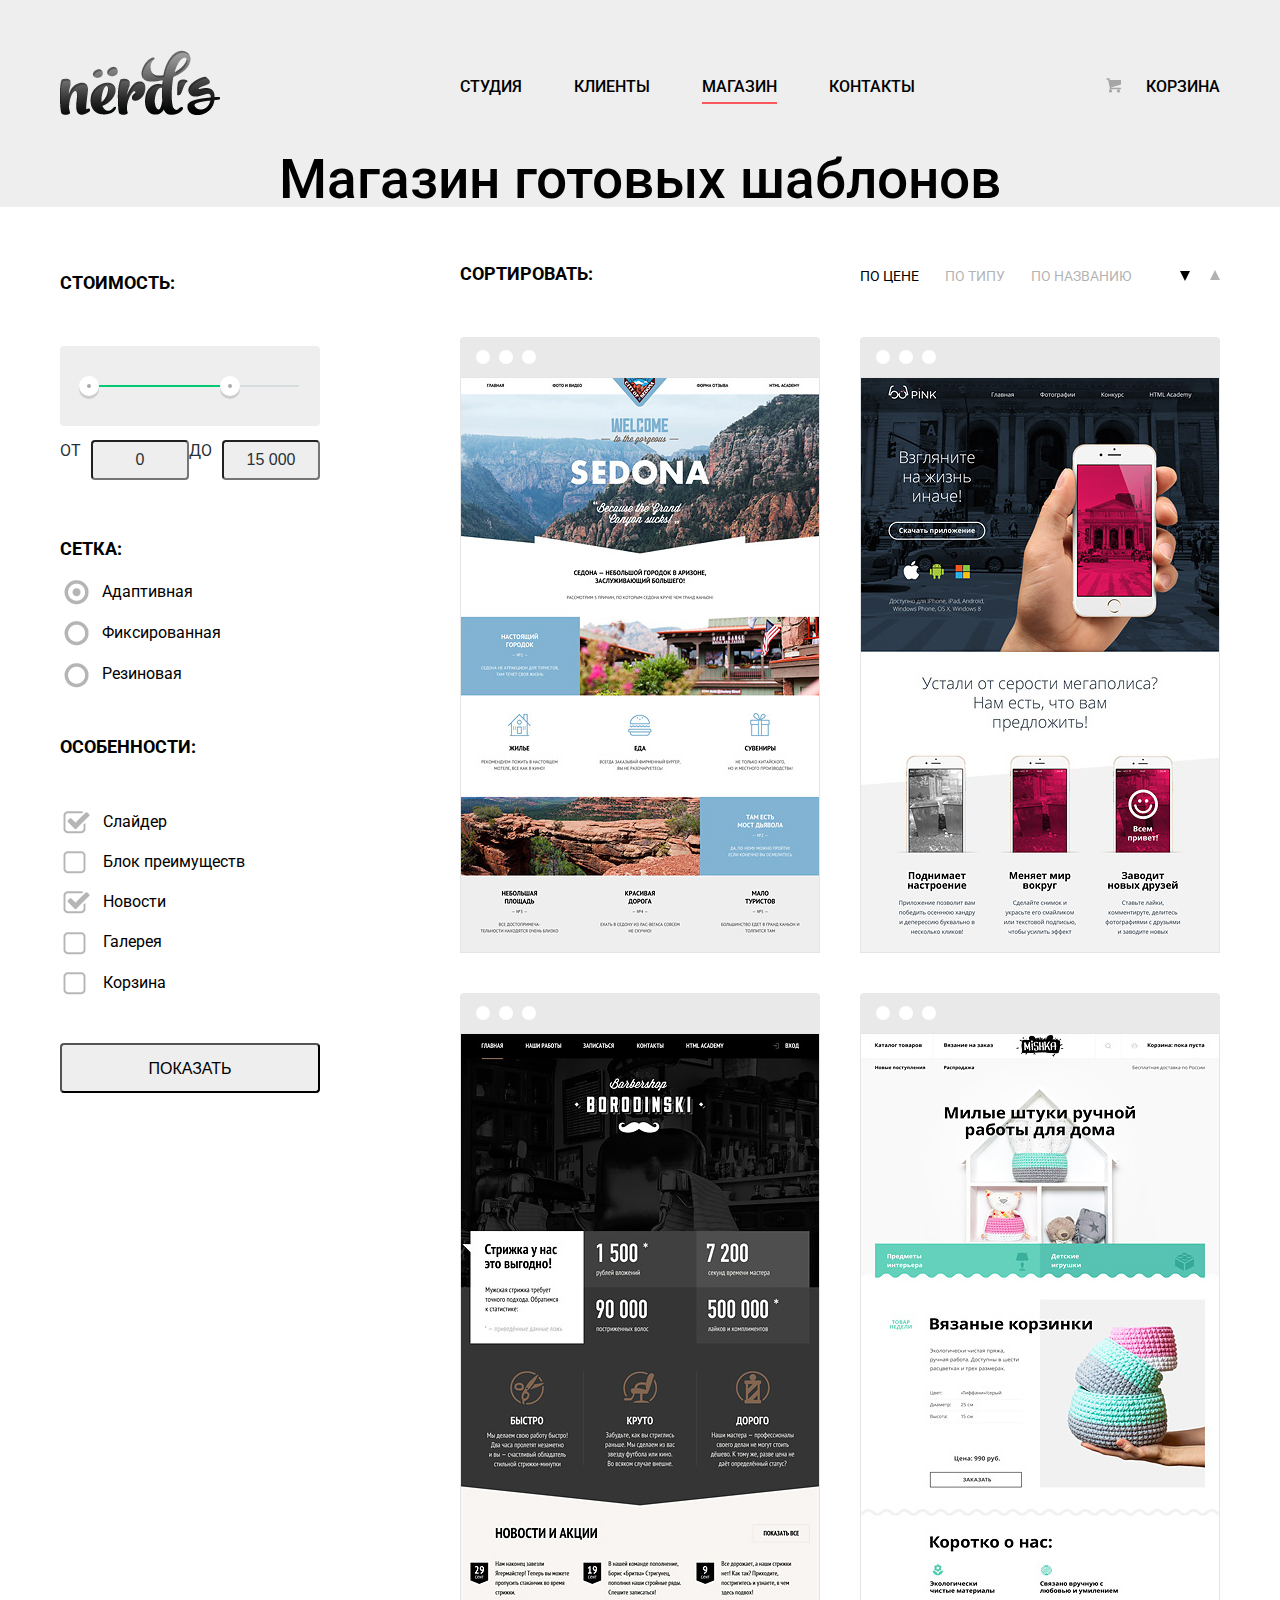
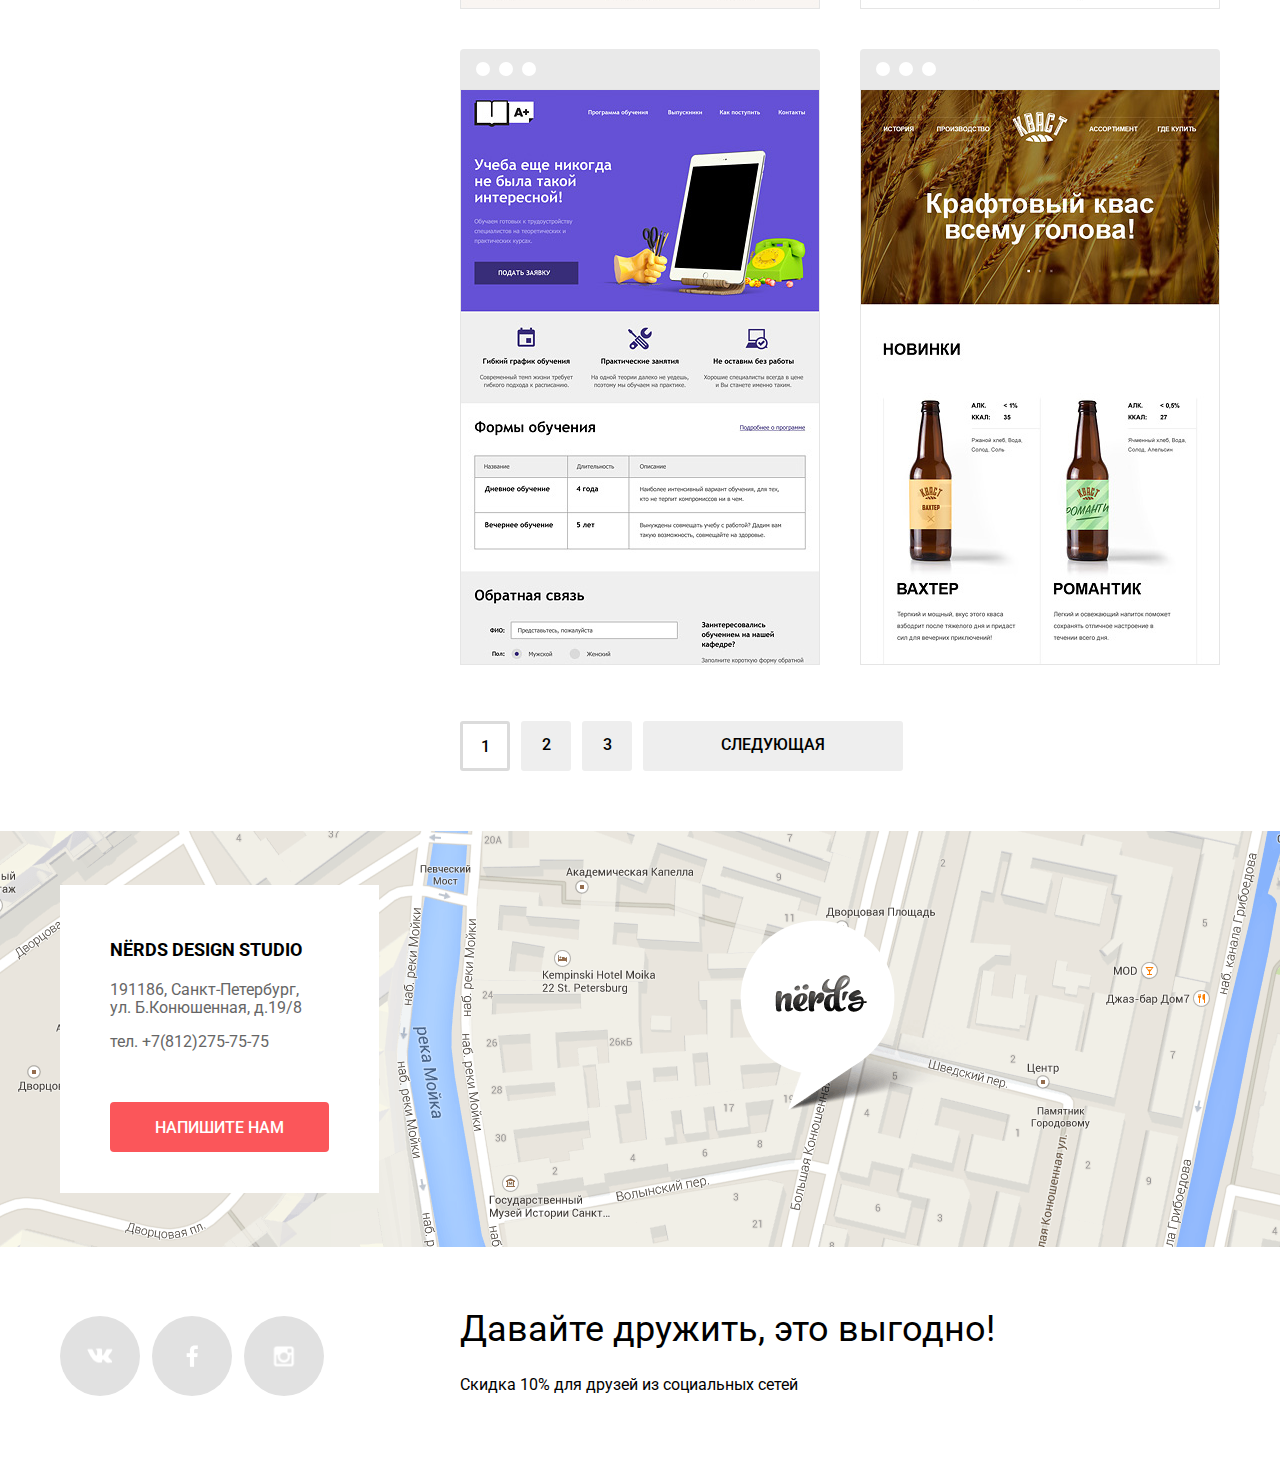
==== catalog.html @ 5e2c3cd8 "Приведение в соответствие п.3.9 спецификации" ====
<!DOCTYPE html>
<html lang="ru">
  <head>
    <meta charset="utf-8">
    <title>Nerds</title>
      <link rel="stylesheet" href="css/normalize.css">
      <link rel="stylesheet" href="css/style.css">
      <link href="https://fonts.googleapis.com/css?family=Roboto:400,500,700&amp;subset=cyrillic" rel="stylesheet">
  </head>
  <body>
      
    <header class="page-header page-header-catalog">
      <div class="container">
        <div class="header-top-layout">
        <a class="header-logo" href="/index.html"><img src="img/nerds-logo.png" width="160" height="65" alt="Nerds"></a>
          <nav class="main-nav">
            <ul>
                <li><a href="#" class="main-nav-page">Студия</a></li>
                <li><a href="#" class="main-nav-page">Клиенты</a></li>
                <li><a href="#" class="main-nav-page active">Магазин</a></li>
                <li><a href="#" class="main-nav-page">Контакты</a></li>
            </ul>
          </nav>
          <div class="user-block">
              <a class="shop" href="#">Корзина</a>
          </div>
          </div>
        <h1>Магазин готовых шаблонов</h1>          
      </div>
    </header>
      
      <main>
        <div class="container main-layout">
        
        <aside class="sidebar">
          <form action="#" method="post">
              <section class="range-filter">
				<h4 class="filter">Стоимость:</h4>
                <div class="range-control">
                    <div class="scale">
                    <div class="bar" style="width:70%"></div>
                    </div>
                    <div class="toggle min-toggle"></div>
                    <div class="toggle max-toggle"></div>
                </div>
                <div class="price-control">
                   <label for="price-min">от</label>
                   <input type="text" value="0" id="price-min">
                   <label for="price-max">до</label>
                   <input type="text" value="15 000" id="price-max">
                </div>
              </section>
              <section class="filter-on-radio-buttons">
                <h4 class="filter">Сетка:</h4>                  
                  <p><input type="radio" name="grid" id="adaptive" checked>
                      <label for="adaptive"><span></span>Адаптивная</label></p>              
                  <p><input type="radio" name="grid" id="fixed">
                      <label for="fixed"><span></span>Фиксированная</label></p>              
                  <p><input type="radio" name="grid" id="width">
                      <label for="width"><span></span>Резиновая</label></p>
              </section>
              <section class="filter-on-checkbox">
                  <h4 class="filter">Особенности:</h4>                  
                  <p><input type="checkbox" name="feature-1" id="slider" checked>
                      <label for="slider"><span></span>Слайдер</label></p>                   
                  <p><input type="checkbox" name="feature-2" id="features-block">
                      <label for="features-block"><span></span>Блок преимуществ</label></p>                        
                  <p><input type="checkbox" name="feature-3" id="news" checked>              
                      <label for="news"><span></span>Новости</label></p>           
                  <p><input type="checkbox" name="feature-4" id="gallery">
                      <label for="gallery"><span></span>Галерея</label></p>                  
                  <p><input type="checkbox" name="feature-5" id="basket">
                      <label for="basket"><span></span>Корзина</label></p>
              </section>   
            <button type="button" class="btn show">Показать</button>
          </form>
        </aside>
            
        <div class="catalog">
            
            <div class="sort-catalog sort-catalog-layout">            
            <h4 class="filter">Сортировать:</h4>
            <div class="sort-catalog-criterions">
                <a href="#" class="criterions-sort active-sort">по цене</a>
                <a href="#" class="criterions-sort">по типу</a>
                <a href="#" class="criterions-sort">по названию</a>
            </div>                
            <div class="sort-catalog-down-up">
                <a href="#" class="sort-down active-sort"></a>
                <a href="#" class="sort-up"></a>
            </div>                
            </div>
                        
            <div class="catalog-items-layout">
                <article class="catalog-item">
                        <div class="browser browser-layout">
							<div class="browser-item"></div>
							<div class="browser-item"></div>
							<div class="browser-item"></div>
						</div>
                    <img src="img/img-sedona.jpg" alt="Sedona" width="360" height="576">
                    <div class="item-info">
                        <h2><a class="open-modal-item" href="#">Sedona</a></h2>
                        <p>Информационный сайт для туристов</p>
                        <a class="btn btn-price" href="#">9 900 руб.</a>
                    </div>
                </article>
                <article class="catalog-item">
                        <div class="browser browser-layout">
							<div class="browser-item"></div>
							<div class="browser-item"></div>
							<div class="browser-item"></div>
						</div>
                    <img src="img/img-pink.jpg" alt="Pink App" width="360" height="576">
                    <div class="item-info">
                        <h2><a class="open-modal-item" href="#">Pink App</a></h2>
                        <p>Продуктовый лендинг приложения для iOS и Android</p>
                        <a class="btn btn-price" href="#">9 900 руб.</a>
                    </div>
                </article>
                <article class="catalog-item">
                        <div class="browser browser-layout">
							<div class="browser-item"></div>
							<div class="browser-item"></div>
							<div class="browser-item"></div>
						</div>
                    <img src="img/img-barbershop.jpg" alt="Barbershop" width="360" height="576">
                    <div class="item-info">
                        <h2><a class="open-modal-item" href="#">Barbershop</a></h2>
                        <p>Сайт салона красоты. Для мужчин, да.</p>
                        <a class="btn btn-price" href="#">9 900 руб.</a>
                    </div>
                </article>
                <article class="catalog-item">
                        <div class="browser browser-layout">
							<div class="browser-item"></div>
							<div class="browser-item"></div>
							<div class="browser-item"></div>
						</div>
                    <img src="img/img-mishka.jpg" alt="Mishka" width="360" height="576">
                    <div class="item-info">
                        <h2><a class="open-modal-item" href="#">Mishka</a></h2>
                        <p>Интернет-магазин вязаных игрушек</p>
                        <a class="btn btn-price" href="#">9 900 руб.</a>
                    </div>
                </article>
                <article class="catalog-item">
                        <div class="browser browser-layout">
							<div class="browser-item"></div>
							<div class="browser-item"></div>
							<div class="browser-item"></div>
						</div>
                    <img src="img/img-aplus.jpg" alt="A Plus" width="360" height="576">
                    <div class="item-info">
                        <h2><a class="open-modal-item" href="#">A Plus</a></h2>
                        <p>Лендинг курсов повышения квалификации</p>
                        <a class="btn btn-price" href="#">9 900 руб.</a>
                    </div>
                </article>
                <article class="catalog-item">
                        <div class="browser browser-layout">
							<div class="browser-item"></div>
							<div class="browser-item"></div>
							<div class="browser-item"></div>
						</div>
                    <img src="img/img-kvast.jpg" alt="Квас" width="360" height="576">
                    <div class="item-info">
                        <h2><a class="open-modal-item" href="#">Квас</a></h2>
                        <p>Промо-сайт производителя крафтового кваса</p>
                        <a class="btn btn-price" href="#">9 900 руб.</a>
                    </div>
                </article>
            </div>
                
            <div class="catalog-page-nav">
              <ul class="catalog-page-layout">
                <li> <a href="page-1.html" class="page page-active">1</a></li>
                <li> <a href="page-2.html" class="page">2</a></li>
                <li> <a href="page-3.html" class="page">3</a></li>
                <li> <a href="page-4.html" class="page next">следующая</a></li>          
              </ul>
            </div>           
        </div>
            
      </div>
      </main>
      
      <footer class="page-footer">
        <section class="map"><h5 class="visually-hidden">Найти нас просто:</h5>
            <div class="container"><div class="map-container">
              <div class="contacts">
                <b>Nёrds Design Studio</b>
                <p>191186, Санкт-Петербург,<br>ул. Б.Конюшенная, д.19/8</p>
                <p>тел. +7(812)275-75-75</p>
                <a class="btn write-us-btn" href="#">Напишите нам</a>
              </div>
            </div></div>
        </section>
        <div class="popup">
                <b>Напишите нам</b>
                <form action="#" method="post" class="popup-form">
                  <div class="your-name">
                    <label for="name-field">Ваше имя:</label><br>
                    <input type="text" name="name" id="name-field" placeholder="Представьтесь, пожалуйста">
                  </div>
                  <div class="your-mail">
                    <label for="mail-field">Ваш e-mail:</label><br>
                    <input type="text" name="mail" id="mail-field" placeholder="Для отправки ответа">
                  </div>
                  <div class="your-text">
                    <label for="inbox-field">Текст письма:</label>
                    <textarea name="inbox" id="inbox-field" rows="4" placeholder="В свободной форме"></textarea>
                  </div>
                <input type="submit" class="btn send-btn" value="Отправить">
                </form>
        </div>
       <div class="container footer-layout">
            <div class="social">
                <ul>
                  <li><a class="social-btn social-vk" href="#" title="Вконтакте"></a></li>
                  <li><a class="social-btn social-fb" href="#" title="Facebook"></a></li>
                  <li><a class="social-btn social-inst" href="#" title="Instagram"></a></li>
                </ul>
            </div>
            <div class="discount">
            <h3>Давайте дружить, это выгодно!</h3>
            <p>Скидка 10% для друзей из социальных сетей</p>
            </div>                 
        </div>      
      </footer>
      <script src="script.js"> </script>
  </body>
</html>
---- css/style.css ----
html, 
body {
    min-width: 1200px;
    margin: 0;
    padding: 0;
}

body {
    font-size: 16px;
    line-height: 24px;
    font-weight: 400;
    font-family: "Roboto", "Arial", sans-serif;
    background-color: #ffffff;
    letter-spacing: normal;
}

.page-header {
    padding-top: 50px;
    background: #eeeeee;
    color: #000000;
    margin-bottom: 80px;  
}

.page-header-catalog {
    margin-bottom: 37px;
}

.container {
    width: 1200px;
    margin: 0 auto;
    padding: 0 20px;
    box-sizing: border-box;
}

.header-top-layout {
    display: flex;
    justify-content: space-between;
}

.header-logo {
    display: block;
    width: 160px;
    height: 65px;
}

.header-logo:hover {
    opacity: 0.8;
}

.header-logo:active {
    opacity: 0.3;
}

.main-nav {
    width: 600px;
    margin-left: 160px;
}

.main-nav ul {
    margin: 0 auto;
}

.main-nav li {
    display: inline-block;
    margin-right: 48px;
}

.main-nav li:last-child {
  margin-right: 0;
}

.main-nav a,
.user-block a {
    display: block;
    font-weight: 500;
    padding-top: 25px;
    padding-bottom: 3px;
    color: #000000;
    position: relative;
    text-transform: uppercase;
    text-decoration: none;
}

.main-nav a:hover,
.user-block a:hover {
	color: #fb565a;
}

.main-nav a:active,
.user-block a:active {
	color: #000000;
	opacity: 0.3;
}

.user-block {
    display: flex;
    justify-content: flex-end;
    width: 160px;
    position: relative;
}

.shop {
    display: block;
    padding-top: 25px;
    padding-bottom: 10px;
  
}

.shop::before {
    content: "";
    position: absolute;
    top: 28px;
    left: -40px;
    width: 15px;
    height: 15px;
    background-image: url("../img/spritesheet.png");
    background-position: -40px -40px;
    opacity: 0.3;
}

.main-nav .active {
    border-bottom: 2px solid #fb565a;

}

/*sprite*/

.sprite {
    background-image: url("../img/spritesheet.png");
    background-repeat: no-repeat;
    display: block;
}

/*slider*/

.slider {
    position: relative;
    width: 100%;
    height: 430px;
    margin: 0;
    padding: 0;    
}

.slider input[type=radio] {
    display: none;
}

.slider-controls {
    margin-bottom: 10px;
    text-align: center;
    position: absolute;
    top: 315px;
    left: 50%;
    z-index: 300;
}

.slider-controls label {
    display: inline-block;
    width: 10px;
    height: 10px;
    border-radius: 50%;
    border: 4px solid white;
    background-color: #cccccc;
    box-shadow: 0px 0px 2px 0px rgba(0, 0, 0, 0.8);
    margin: 0 3px;
    cursor: pointer;
}

#btn-1:checked ~ .slider-controls label[for="btn-1"],
#btn-2:checked ~ .slider-controls label[for="btn-2"],
#btn-3:checked ~ .slider-controls label[for="btn-3"] {
    background-color: #666666;
}

.slide {
    position: absolute;
    top: 0;
    left: 0;
    width: 100%;
    height: 100%;
  
}

.slide-info {
    position: absolute;
    z-index: 200;
    width: 540px; 
}
    
.slide-info p {
    font-size: 16px;
    line-height: 24px;
    font-weight: 400;
}

.slide-info strong {
    display: inline-block;
    font-size: 55px;
    line-height: 55px;
    font-weight: 500;
    margin-top: 60px;
    margin-bottom: 20px;
    vertical-align: top;
}

.more {
    width: 240px;
    margin-top: 38px;
 
    background-color: #fb565a;
}

.more:hover {
    background-color: #e74246;
}

.more:active {
    color: #e48789;
    background-color: #d7373b;
    box-shadow: inset 0 3px 0 0 #c13135;
}


.slide-1-background {
    position: absolute;
    background: url(../img/spritesheet.png) no-repeat;
    width: 698px;
    height: 413px;
    right: 0;
    bottom: 0;
    background-position: -40px -554px;
}

.slide-2-background {
    position: absolute;
    background: url(../img/spritesheet.png) no-repeat;
    width: 663px;
    height: 430px;
    right: 0;
    bottom: 0;
    background-position: -1298px -40px;
}

.slide-3-background {
    position: absolute;
    background: url(../img/spritesheet.png) no-repeat;
    width: 759px;
    height: 411px;
    right: 0;
    bottom: 0;
    background-position: -961px -550px;
}

.slide {
    display: none;
}

#btn-1:checked ~ .slider-slides .slide-1 {
    display: block;
}

#btn-2:checked ~ .slider-slides .slide-2 {
    display: block;
}

#btn-3:checked ~ .slider-slides .slide-3 {
      display: block;
}

/*buttons*/

.btn {
    display: inline-block;
    height: 50px;
    padding-top: 14px;
    box-sizing: border-box;
    border-radius: 4px;
    font-weight: 500;
    color: #ffffff;
    text-transform: uppercase;
    text-align: center;
    text-decoration: none;
}

/*h hidden*/

.visually-hidden {
    position: absolute;
    z-index: 999;
    left: -10000px;
    top: auto;
    width: 1px;
    height: 1px;
    overflow: hidden;
}

.page-header-catalog h1 {
    margin-bottom: 27px;
    font-weight: 500;
    font-size:  55px;
    line-height: 55px;
    text-align: center;
}

/*advantages*/
  
h2.advantages-title {
    font-size: 24px;
    line-height: 30px;
    font-weight: 400;
}
.advantages {
    display: flex;
    justify-content: space-between;
    width: 1100px;
    margin-top: 80px;
    margin-bottom: 82px;
    position: relative;
}

.advantage {
    height: 347px;
    width: 300px;
    padding-top: 162px;
    box-sizing: border-box;
    position: relative;
}

.advantage-1::before {
    position: absolute;
    top: -5px;
    content: ""; 
    background: url("../img/spritesheet.png") no-repeat;
    width: 300px;
    height: 146px;
    background-position: -538px -40px;
}
    
.advantage-2::before {
    position: absolute;
    top: -5px;
    content: "";  
    background: url("../img/spritesheet.png") no-repeat;
    width: 300px;
    height: 146px;
    background-position: -918px -40px;
}

.advantage-3::before {
    position: absolute;
    top: -5px;
    content: ""; 
    background: url("../img/spritesheet.png") no-repeat;
    width: 300px;
    height: 146px;
    background-position: -40px -266px;
}

.advantages-title {
    font-size: 24px;
    text-transform: uppercase;
}

.order {
    width: 160px;
}

.order-red {
    background-color: #fb565a;
}

.order-red:hover {
    background-color: #e74246;
}

.order-red:active {
    color: #e48789;
    background-color: #d7373b;
    box-shadow: inset 0 3px 0 0 #c13135;
}

.order-green {
    background-color: #00ca74;
}

.order-green:hover {
    background-color: #00bc6c;
}

.order-green:active {
    color: #74c69c;
    background-color: #00aa62;
    box-shadow: inset 0 3px 0 0 #009958;
}

.order-yellow {
    background-color: #efc84a;
}

.order-yellow:hover {
    background-color: #eab534;
}

.order-yellow:active {
    color: #edc47f;
    background-color: #e5a722;
    box-shadow: inset 0 3px 0 0 #ce961f;
}

/*about-us*/

.about-us {
    display: flex;
    justify-content: space-between;
    height: 409px;
    margin-top: 80px;
    margin-bottom: 76px;
}

.about-us-left {
    width: 680px;
}

.lead {
    font-size: 45px;
    line-height: 45px;
    font-weight: 500;
    margin-bottom: 36px;
}

.about-us-left p {
    line-height: 24px;
    margin-bottom: 34px;
}

.services {
    display: inline-block;
    font-size: 16px;
    line-height: 24px;
    padding: 0;
    list-style: none;
}

.we-do {
    display: inline-block;
    text-transform: uppercase;
    font-weight: 700;
    margin-bottom: 34px;
}

.services li {
    position: relative;
    margin-left: 35px;
    margin-bottom: 24px;
}

.services li:last-child {
    margin-bottom: 0;
}

.services li::before {
    content: "";
    position: absolute;
    top: 10px;
    left: -35px;
    width: 25px;
    height: 2px;
    background-color: #fb565a;
}

.about-us-right {
    width: 360px;
}

.about-us-illustration {
    background: url("../img/spritesheet.png") no-repeat;
    width: 360px;
    height: 208px;
    background-position: -521px -266px;
    margin-bottom: 35px;
}

.we-love {
    font-size: 16px;
    line-height: 24px;
    text-transform: uppercase;
    font-weight: 700;
    margin-left: 30px;
    margin-bottom: 24px;
}


.about-us-right-wrap {
    display: flex;
    justify-content: space-between;
}

.about-us-plus {
    width: 120px;
}

.about-us-plus b {
    display: block;
    margin-bottom: 17px;
    font-size: 45px;
}

.about-us-plus sup {
  font-size: 27px;
}

/*partners*/

.line {
    width: 100%;
    border: 1px solid #eeeeee;
}

.partners ul {
    display: flex;
    justify-content: space-between;
    align-items: center;
    min-height: 180px;
    margin: 0;
    padding: 0;
    list-style: none;
}

.partner {
    opacity: 0.2;
}

.partner:hover {
    opacity: 1;
}

.partner:active {
    opacity: 0.1;
}

.line-bottom {
    margin-bottom: 80px;
}

/*sidebar*/

.main-layout {
    display: flex;
    justify-content: space-between;
}

.sidebar {
    width: 260px;
}

h4.filter {
    font-size: 18px;
    line-height: 30px;
    text-transform: uppercase;
    margin-bottom: 48px;
}

.range-filter {
  margin-bottom: 54px;
}

.range-control {
    position: relative;
    width: 260px;
    margin-bottom: 14px;
    padding-top: 39px;
    padding-bottom: 39px;
    padding-left: 21px;
    padding-right: 21px;
    box-sizing: border-box;
    background-color: #eeeeee;
    border-radius: 4px;
}

.range-control .scale {
    height: 2px;
    background-color: #d7dcde;
}

.range-control .bar {
    height: 2px;
    width: 70%;
    background-color: #00ca74;
}

.range-control .toggle {
    position: absolute;
    top: 30px;
    box-sizing: content-box;
    width: 4px;
    height: 4px;
    border: 8px solid #ffffff;
    border-radius: 50%;
    background: #ababab;
    box-shadow: 0 3px 0 0 #cccdcd;
    cursor: pointer;
}

.min-toggle {
    position: absolute;
    left: 19px;
}

.max-toggle {
    position: absolute;
    left: 160px;
}

.price-control {
    display: flex;
    justify-content: space-between;
}

.price-control label {
    font-size: 16px;
    line-height: 22px;
    color: #283136;
    text-transform: uppercase;
}

.price-control input {
    display: inline-block;
    margin-left: 10px;
    width: 80px;
    padding: 7px;
    font-size: 16px;
    line-height: 22px;
    color: #283136;
    border-radius: 4px;
    text-transform: uppercase;
    text-align: center;
    background-color: #eeeeee;
}

/*radio-buttons*/

.filter-on-radio-buttons h4{
    margin-bottom: 14px;
}

input[name="grid"] {
    display: none;
}

input[name="grid"] + label span {
    display: inline-block;
    width: 25px;
    height: 25px;    
    vertical-align: middle;
    cursor: pointer;
    background: url("../img/spritesheet.png") no-repeat;
    background-position: -961px -266px;
    margin-right: 13px;
	margin-left: 4px;
    opacity: 0.4;
}

input[name="grid"] + label span:hover {
    opacity: 1;
}

input[name="grid"][disabled] + label span {
    opacity: 0.1;
}

input[name="grid"]:checked + label span {
    background: url("../img/spritesheet.png") no-repeat;
    background-position: -1066px -266px;
}
.filter-on-radio-buttons {
    margin-bottom: 44px;    
}

/*checkbox*/

input[type="checkbox"] {
    display:none;
}
input[type="checkbox"] + label span {
    display: inline-block;
    width: 27px;
    height: 23px;
    vertical-align: middle;
    cursor: pointer;
    background: url("../img/spritesheet.png") no-repeat;
    background-position: -135px -40px;
    margin-right: 13px;	
	margin-left: 3px;
    opacity: 0.4;
}

input[type="checkbox"] + label span:hover {
    opacity: 1;
}

input[type="checkbox"][disabled] + label span {
    opacity: 0.1;
}

input[type="checkbox"]:checked + label span {
    background: url("../img/spritesheet.png") no-repeat;
    background-position: -238px -40px;
}

.filter-on-checkbox {
    margin-bottom: 48px;
}

.show {
    display: inline-block;
    width: 100%;
    color: #000000;
    background-color: #eeeeee;
    font-weight: 500;
    font-size: 16px;
    line-height: 18px;
    padding: 15px;
    text-align: center;
    text-transform: uppercase;
    text-decoration: none;
}

.show:hover {
    background-color: #dfdfdf;
}

.show:active {
    background-color: #d5d5d5;
    color: rgba(0, 0, 0, 0.3);
    box-shadow: inset 0 3px 0 0 rgba(0, 0, 0, 0.1);
}

/*catalog*/

.catalog {
    width: 760px;
}

.sort-catalog-layout {
    display: flex;
    justify-content: space-between;
}

.sort-catalog h4 {
    width: 300px;
    margin-top: 15px;
}

.sort-catalog-criterions {
    width: 300px;
    margin-left: 80px;
    
    padding: 20px 0;
    box-sizing: border-box;
}

.criterions-sort {
    display: inline-block;
    margin-right: 22px;
    font-size: 14px;
    line-height: 18px;
    font-weight: 400;
    text-decoration: none;
    text-transform: uppercase;
    color: #000000;
    opacity: 0.3;
}

.criterions-sort:last-child {
    margin-right: 0;
}

.criterions-sort:hover {
    opacity: 0.6;
}

.criterions-sort:active {
    opacity: 1;
}

.sort-catalog-down-up {
    position: relative;
    width: 40px;
    padding: 27px 0;
}

.sort-down {
    position: absolute;
    display: inline-block;
    top: 27px;
    left: 0;
    border: 5px solid transparent;
    border-top: 10px solid #000000;
    opacity: 0.3;
 } 

.sort-up {
    position: absolute;
    display: inline-block;
    top: 21px;
    right: 0;
    border: 5px solid transparent;
    border-bottom: 10px solid #000000;
    opacity: 0.3;
}

.sort-down:hover,
.sort-up:hover {
    opacity: 0.6;
}

.active-sort {
    opacity: 1;
}

.catalog-items-layout {
    display: flex;
    flex-wrap: wrap;
}

.catalog-item img {
    display: block;
    width: 360px;
    height: 576px;
}

.catalog-item {
    position: relative;
    margin-bottom: 40px;
    margin-right: 40px;
}

.catalog-item:nth-child(2n) {
    margin-right: 0;
}

.catalog-item::after {
    content: "";
    position: absolute;
    width: 360px;
    height: 576px;
    border: 1px solid #e5e5e5;
    box-sizing: border-box;
    top: 40px;
    left: 0;
}

.catalog-item:hover {
    box-shadow: 0 6px 15px rgba(0, 0, 0, 0.25);
}

.catalog-item:hover::after {
    border: none;
}

.catalog-item:hover .browser {
    background-color: #4d4d4d;
}

.catalog-item:hover .item-info {
    display: block;
}

.browser {
    width: 360px;
    height: 40px;
    padding-left: 16px;
    padding-top: 13px;
    padding-bottom: 14px;
    box-sizing: border-box;
    background-color: #e9e9e9;
    border-radius: 4px 4px 0 0;
}

.browser-layout {
    display: flex;
    justify-content: flex-start;
}

.browser-item {
    width: 14px;
    height: 14px;
    margin-right: 9px;
    background-color: #ffffff;
    border-radius: 50%;
}

.item-info {
    position: absolute;
    z-index: 100;
    display: none;
    bottom: 0;
    left: 0;
    width: 360px;
    height: 230px;
    padding-top: 8px;
    padding-bottom: 43px;
    padding-left: 60px;
    padding-right: 60px;
    text-align: center;
    box-sizing: border-box;
    background-color: #eeeeee;
}

.item-info h2 {
    margin-bottom: 16px;
    font-size: 18px;
    line-height: 30px;
    color: #000000;
    background-color: #eeeeee;
    text-transform: uppercase;
    text-align: center;
}

.open-modal-item {
    text-decoration: none;
    color: #000000;
}

.item-info p {
    margin-top: 15px;
    margin-bottom: 29px;
    line-height: 18px;
    color: #666666;
    text-align: center;
}

.btn-price {
    width: 200px;
    background-color: #fb565a;
}

.btn-price:hover {
    background-color: #e74246;
}

.btn-price:active {
    background-color: #d7373b;
}

/*paginator*/

.catalog-page-layout {
    display: flex;
    justify-content: flex-start;
    margin-bottom: 60px;
    padding: 0;
    list-style: none;
}

.catalog-page-layout li {
    display: inline-block;
    margin-right: 11px;
}

.page {
    display: block;
    width: 50px;
    height: 50px;
    padding: 15px;
    font-size: 16px;
    line-height: 18px;
    font-weight: 500;
    border-radius: 3px;
    box-sizing: border-box;
    color: #000000;
    background-color: #eeeeee;
    text-align: center;
    text-transform: uppercase;
    text-decoration: none;
}

.next {
    width: 260px;
}

.page:hover {
    background-color: #dfdfdf;
}

.page:active {
    background-color: #d5d5d5;
    color: rgba(0, 0, 0, 0.3);
    box-shadow: inset 0 3px 0 0 rgba(0, 0, 0, 0.1);
}

.page-active {
    padding-top: 14px;
    border: 3px solid #dbdbdb;
    background-color: #ffffff;
}

.page-active:active {
    padding-top: 16px;
    border: none;
    background-color: #d5d5d5;
    color: rgba(0, 0, 0, 0.3);
    box-shadow: inset 0 3px 0 0 rgba(0, 0, 0, 0.1)
}

/*footer*/

.map {
    height: 416px;
    margin-bottom: 69px;
    background: url("../img/map.png") no-repeat center center;
}

.map-container {
    height: 100%;
    position: relative;
}

.contacts {
    position: absolute;
    width: 319px;
	height: 308px;
	top: 54px;
    left: 0px;
	padding: 50px;
	box-sizing: border-box;
    background-color: #ffffff;
}

.contacts b {
    font-size: 18px;
    line-height: 30px;
    text-transform: uppercase;
}

.contacts p {
    font-size: 16px;
    line-height: 18px;
    color: #666666;
}

.write-us-btn {
    width: 219px;
    margin-top: 35px;
    background-color: #fb565a;
}

.write-us-btn:hover {
    background-color: #e74246;
}

.write-us-btn:active {
    background-color: #d7373b;
}

.page-footer {
    min-height: 633px;
}

.footer-layout {
    display: flex;
    justify-content: flex-start;
}

.social {
    width: 360px;
    margin-right: 40px;
}

.social ul {
    display: flex;
    margin: 0;
    padding: 0;
    list-style: none;
}

a.social-btn {
    position: relative;
    display: block;
    width: 80px;
    height: 80px;
    border-radius: 50%;
    margin-right: 12px;
    background: #e1e1e1;
    
}

.a.social-btn:last-child {
    margin-right: 0;
}

a.social-btn:hover {
    background-color: #e74246;
}

a.social-btn:active {
    color: #e37376;
    background-color: #d7373b;
    box-shadow: inset 0 3px 0 0 rgba(0, 1, 1, 0.1);
}


.social-vk::before {
    content: "";
    position: absolute;
    top: 50%;
    left: 50%;
    transform: translate(-50%, -50%);
    width: 26px;
    height: 15px;
    background-image: url("../img/spritesheet.png");
    background-repeat: no-repeat;
    background-position: -1800px -550px;
}

.social-fb::before {
    content: "";
    position: absolute;
    top: 50%;
    left: 50%;
    transform: translate(-50%, -50%);
    width: 12px;
    height: 22px;
    background-image: url("../img/spritesheet.png");
    background-repeat: no-repeat;
    background-position: -446px -40px;
}

.social-inst::before {
    content: "";
    position: absolute;
    top: 50%;
    left: 50%;
    transform: translate(-50%, -50%);
    width: 21px;
    height: 21px;
    background-image: url("../img/spritesheet.png");
    background-repeat: no-repeat;
    background-position: -420px -266px;
}

.social-vk:active::before,
.social-fb:active::before,
.social-inst:active::before {
    opacity: 0.3;
}

/*discount*/

.discount {
    width: 560px;
}

.discount h3 {
    font-size: 36px;
    line-height: 36px;
    font-weight: 400;
    margin-top: -5px;
}

.discount p {
    display: block;
    margin-top: -10px;
}


/*popup*/

.popup {
    position: fixed;
    z-index: 500;
    width: 960px;
    height: 590px;
    background-color: #ffffff;
    top: 50%;
    left: 50%;
	margin-left: -480px;
	margin-top: -295px;
    z-index: 300;
    box-shadow: 0 20px 40px rgba(0,0,0, 0.75);
    padding-top: 64px;
    padding-left: 100px;
    box-sizing: border-box;
	visibility: hidden;
}

.popup b {
    font-size: 45px;
    line-height: 45px;
    font-weight: 500;
    margin-bottom: 35px;
    display: inline-block;
    position: relative;
}

.popup b::after {
    display: inline-block;
    position: absolute;
    top: 10px;
    left: 750px;
    content: "";
    width: 21px;
    height: 21px;
    background: url("../img/spritesheet.png") no-repeat;
    width: 21px;
    height: 21px;
    background-position: -345px -40px;
	opacity: 0.3;
}

.popup b:hover::after {
	opacity: 1;
}

.popup b:active::after {
	opacity: 0.1;
}

.popup-form label{
	display: block;
	font-size: 16px;
	font-weight: 400;
	line-height: 18px;
}

.your-name,
.your-mail,
.your-text {
	display: inline-block;
}

.your-name {
	margin-right: 40px;
}

input[name="mail"],
input[name="name"],
textarea[name="inbox"] {
    border: 2px solid #d7dcde;
	border-radius: 3px;
    background: #ffffff;
	font-size: 16px;
	line-height: 18px;
	font-weight: 400;
    margin-top: 10px;
    box-sizing: border-box;
}


input[name="mail"],
input[name="name"] {
    width: 360px;
	height: 50px;
    padding: 14px;
    margin-bottom: 34px;
}

textarea[name="inbox"] {
	width: 760px;
	height: 118px;
	padding: 12px;
    resize: none;
}

input[name="mail"]:hover,
input[name="name"]:hover,
textarea[name="inbox"]:hover {
    border: 2px solid #b4b9bb;
}

input[name="mail"]:focus,
input[name="name"]:focus,
textarea[name="inbox"]:focus {
    border: 2px solid #000000;
    border-radius: 4px;
    outline: none;
}

.invalid input[name="mail"],
.invalid input[name="name"],
.invalid textarea[name="inbox"] {
    font-size: 16px;
    line-height: 18px;
    color: #e74246;
}

.invalid input,
.invalid textarea {
  border: 2px solid #e74246;
  border-radius: 4px;
  outline: none;
}

.send-btn {   
    width: 260px;
    margin-top: 46px;
    background-color: #fb565a;
    font-size: 16px;
    line-height: 18px;
    padding: 15px;   
}

.send-btn:hover {
    background-color: #e74246;
}

.send-btn:active {
    color: #e38384;
    background-color: #d7373b;
    box-shadow: inset 0 3px 0 0 #c13135;
}

::placeholder {
    font-size: 16px;
    line-height: 18px;
    font-family: "Roboto", "Arial", sans-serif;
}
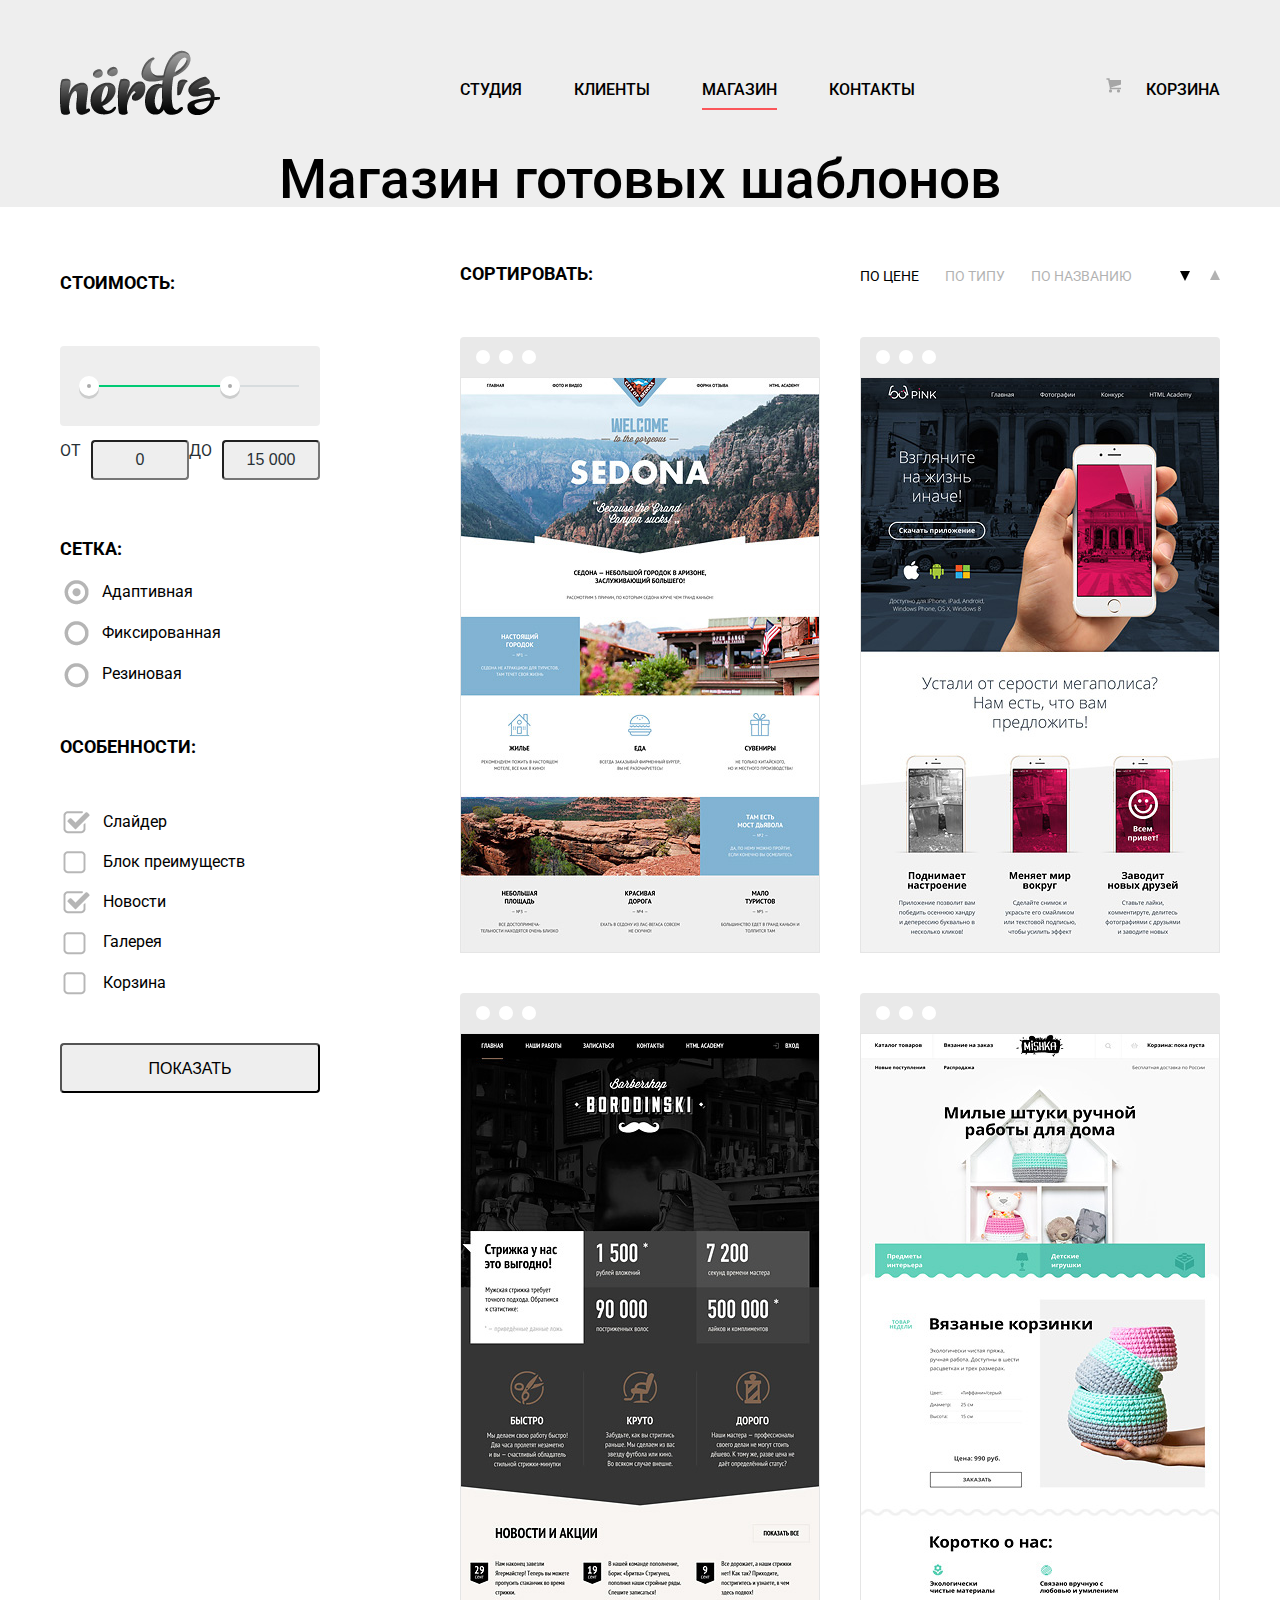
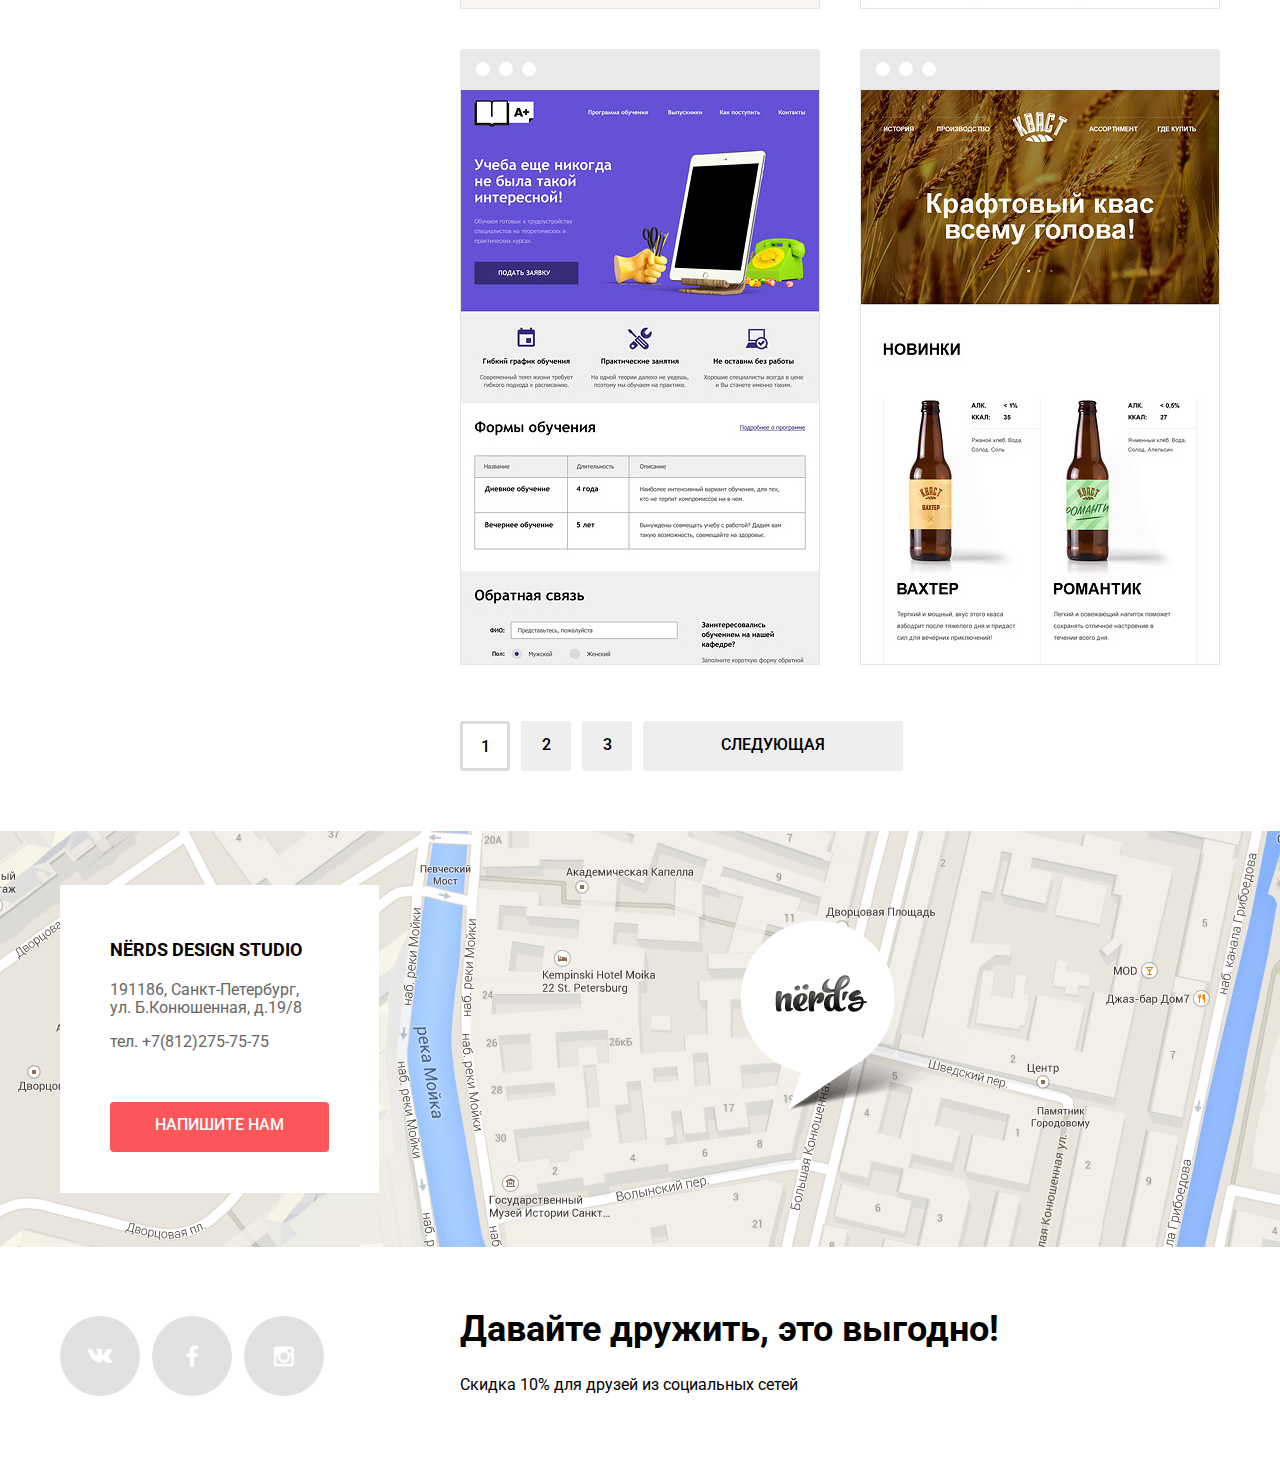
==== commit 23857a46: "Оформление контента 1.0" ====
--- a/catalog.html
+++ b/catalog.html
@@ -15,9 +15,9 @@
         <a class="header-logo" href="/index.html"><img src="img/nerds-logo.png" width="160" height="65" alt="Nerds"></a>
           <nav class="main-nav">
             <ul>
-                <li><a href="#" class="main-nav-page">Студия</a></li>
+                <li><a href="/index.html" class="main-nav-page">Студия</a></li>
                 <li><a href="#" class="main-nav-page">Клиенты</a></li>
-                <li><a href="#" class="main-nav-page active">Магазин</a></li>
+                <li><a class="main-nav-page active">Магазин</a></li>
                 <li><a href="#" class="main-nav-page">Контакты</a></li>
             </ul>
           </nav>
@@ -86,8 +86,8 @@
                 <a href="#" class="criterions-sort">по названию</a>
             </div>                
             <div class="sort-catalog-down-up">
-                <a href="#" class="sort-down active-sort"></a>
-                <a href="#" class="sort-up"></a>
+                <a href="#" class="sort-down active-sort" title="По убыванию"></a>
+                <a href="#" class="sort-up" title="По возрастанию"></a>
             </div>                
             </div>
                         
--- a/css/style.css
+++ b/css/style.css
@@ -72,6 +72,8 @@
 .main-nav a,
 .user-block a {
     display: block;
+    font-size: 16px;
+    line-height: 30px;
     font-weight: 500;
     padding-top: 25px;
     padding-bottom: 3px;
@@ -275,6 +277,8 @@
     padding-top: 14px;
     box-sizing: border-box;
     border-radius: 4px;
+    font-size: 16px;
+    line-height: 18px;
     font-weight: 500;
     color: #ffffff;
     text-transform: uppercase;
@@ -307,8 +311,12 @@
 h2.advantages-title {
     font-size: 24px;
     line-height: 30px;
-    font-weight: 400;
-}
+    font-weight: 700;
+    text-transform: uppercase;
+    margin-top: 25px;
+    margin-bottom: 17px;
+}
+
 .advantages {
     display: flex;
     justify-content: space-between;
@@ -356,13 +364,9 @@
     background-position: -40px -266px;
 }
 
-.advantages-title {
-    font-size: 24px;
-    text-transform: uppercase;
-}
-
 .order {
     width: 160px;
+    margin-top: 31px;
 }
 
 .order-red {
@@ -434,9 +438,7 @@
 }
 
 .services {
-    display: inline-block;
-    font-size: 16px;
-    line-height: 24px;
+    margin: 0;
     padding: 0;
     list-style: none;
 }
@@ -444,8 +446,13 @@
 .we-do {
     display: inline-block;
     text-transform: uppercase;
-    font-weight: 700;
+    font-weight: 700;    
+    margin-top: 34px;
     margin-bottom: 34px;
+    font-size: 16px;
+    line-height: 24px;
+    margin-bottom: 34px;
+    box-sizing: border-box;
 }
 
 .services li {
@@ -485,8 +492,9 @@
     line-height: 24px;
     text-transform: uppercase;
     font-weight: 700;
-    margin-left: 30px;
     margin-bottom: 24px;
+    margin-top: 29px;
+    margin-left: 18px;
 }
 
 
@@ -497,16 +505,23 @@
 
 .about-us-plus {
     width: 120px;
+    margin-top: 25px;
+    font-size: 16px;
+    line-height: 18px;    
 }
 
 .about-us-plus b {
     display: block;
     margin-bottom: 17px;
     font-size: 45px;
+    line-height: 45px;
+    font-weight: 500px;
 }
 
 .about-us-plus sup {
-  font-size: 27px;
+    font-size: 27px;
+    line-height: 27px;
+    font-weight: 500;
 }
 
 /*partners*/
@@ -556,6 +571,7 @@
 h4.filter {
     font-size: 18px;
     line-height: 30px;
+    font-weight: 700;
     text-transform: uppercase;
     margin-bottom: 48px;
 }
@@ -1008,7 +1024,7 @@
 .map {
     height: 416px;
     margin-bottom: 69px;
-    background: url("../img/map.png") no-repeat center center;
+    background: #eeeeee url("../img/map.png") no-repeat center center;
 }
 
 .map-container {
@@ -1154,12 +1170,11 @@
 .discount h3 {
     font-size: 36px;
     line-height: 36px;
-    font-weight: 400;
+    font-weight: 700;
     margin-top: -5px;
 }
 
 .discount p {
-    display: block;
     margin-top: -10px;
 }
 
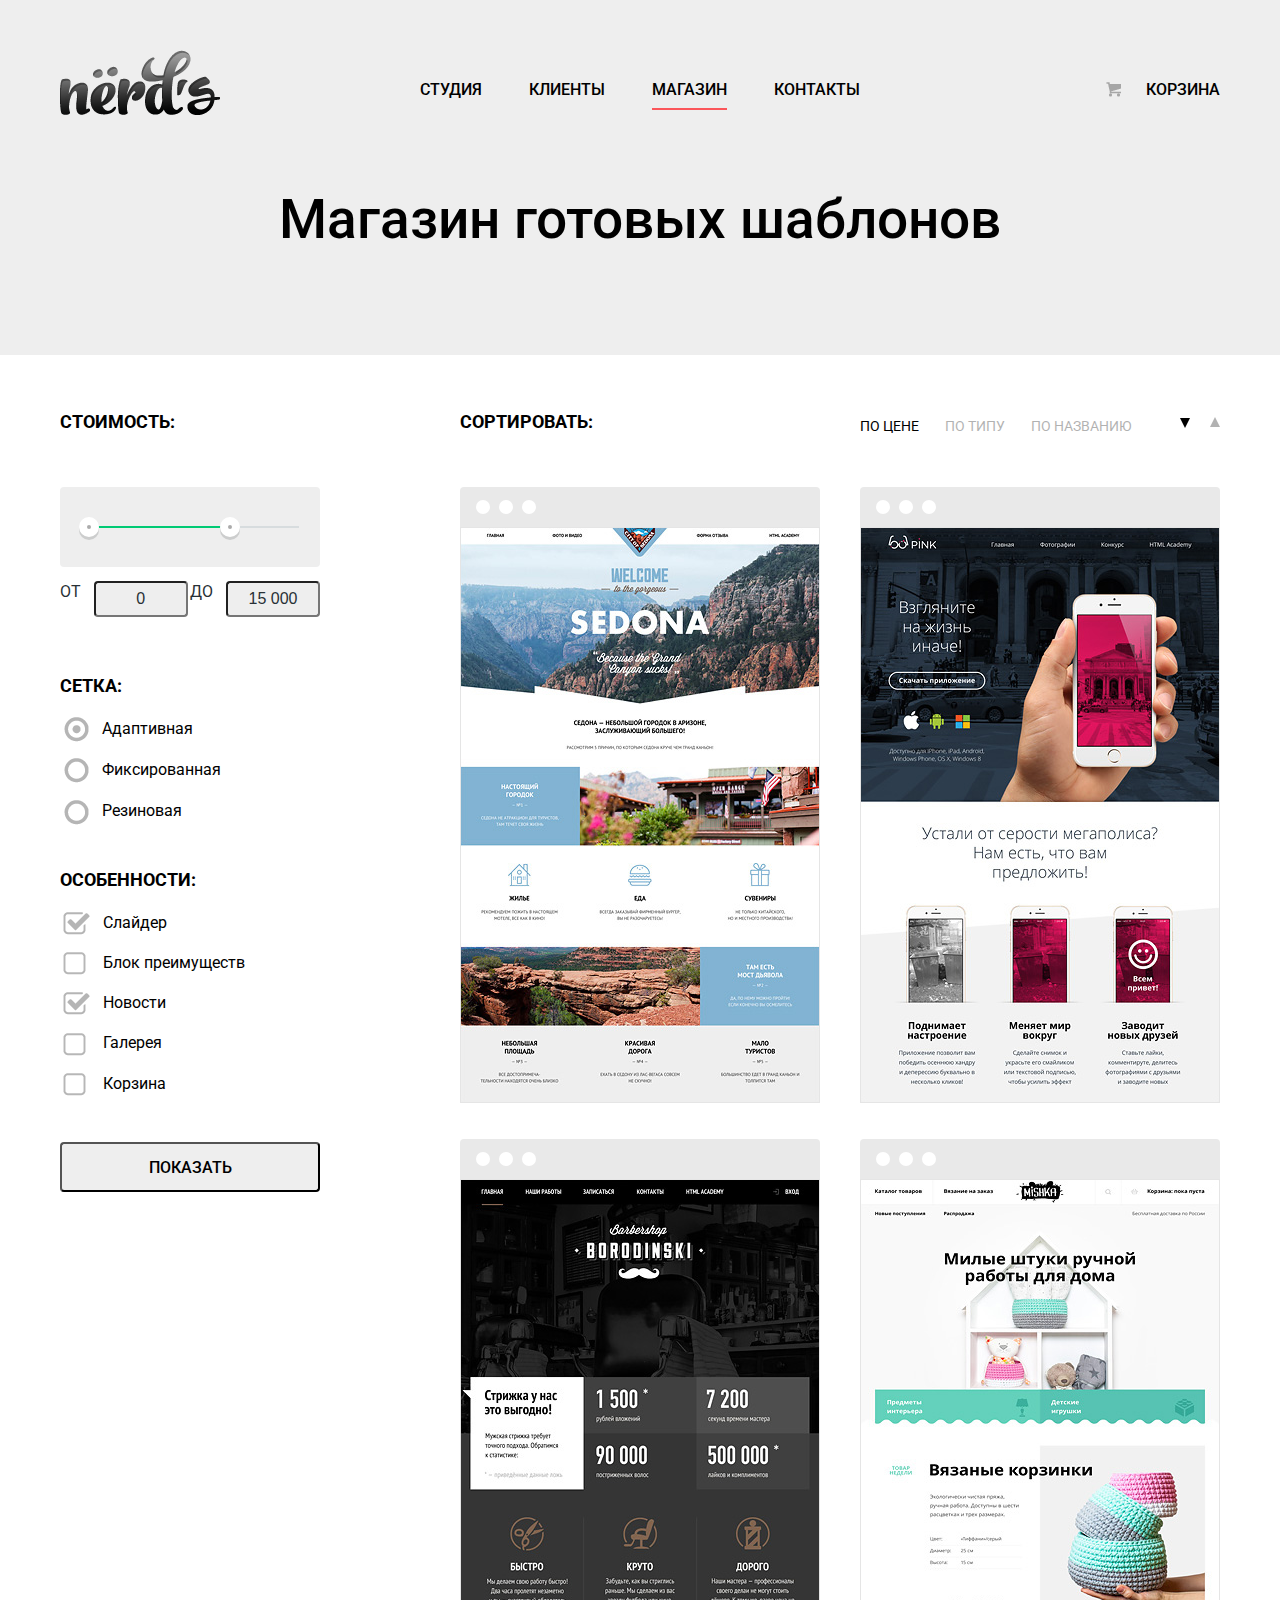
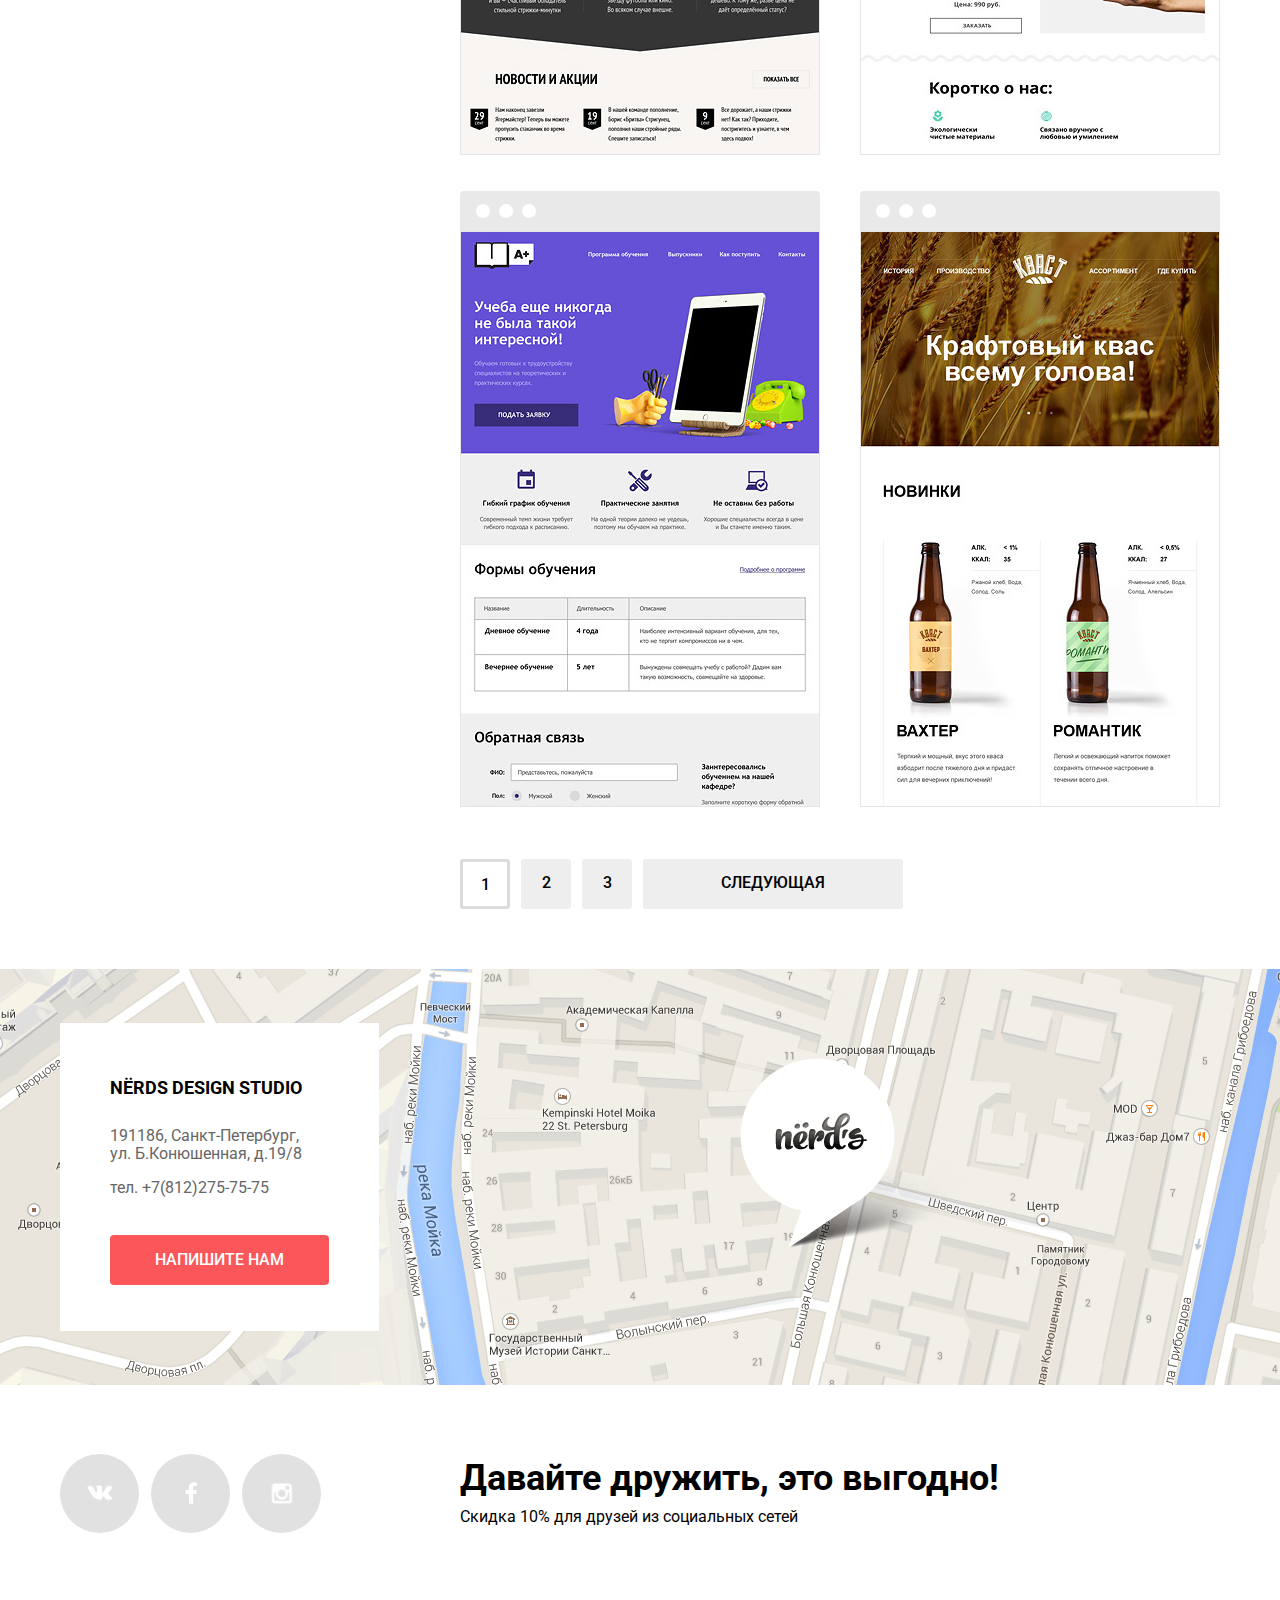
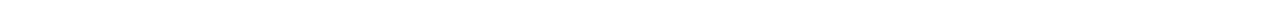
==== commit 4da84a29: "Оформление контента 1.1" ====
--- a/catalog.html
+++ b/catalog.html
@@ -35,7 +35,7 @@
         <aside class="sidebar">
           <form action="#" method="post">
               <section class="range-filter">
-				<h4 class="filter">Стоимость:</h4>
+				<h4>Стоимость:</h4>
                 <div class="range-control">
                     <div class="scale">
                     <div class="bar" style="width:70%"></div>
@@ -51,7 +51,7 @@
                 </div>
               </section>
               <section class="filter-on-radio-buttons">
-                <h4 class="filter">Сетка:</h4>                  
+                <h4>Сетка:</h4>                  
                   <p><input type="radio" name="grid" id="adaptive" checked>
                       <label for="adaptive"><span></span>Адаптивная</label></p>              
                   <p><input type="radio" name="grid" id="fixed">
@@ -60,7 +60,7 @@
                       <label for="width"><span></span>Резиновая</label></p>
               </section>
               <section class="filter-on-checkbox">
-                  <h4 class="filter">Особенности:</h4>                  
+                  <h4>Особенности:</h4>                  
                   <p><input type="checkbox" name="feature-1" id="slider" checked>
                       <label for="slider"><span></span>Слайдер</label></p>                   
                   <p><input type="checkbox" name="feature-2" id="features-block">
@@ -79,7 +79,7 @@
         <div class="catalog">
             
             <div class="sort-catalog sort-catalog-layout">            
-            <h4 class="filter">Сортировать:</h4>
+            <h4>Сортировать:</h4>
             <div class="sort-catalog-criterions">
                 <a href="#" class="criterions-sort active-sort">по цене</a>
                 <a href="#" class="criterions-sort">по типу</a>
--- a/css/style.css
+++ b/css/style.css
@@ -18,11 +18,21 @@
     padding-top: 50px;
     background: #eeeeee;
     color: #000000;
-    margin-bottom: 80px;  
+    margin-bottom: 85px;  
 }
 
 .page-header-catalog {
-    margin-bottom: 37px;
+    margin-bottom: 28px;
+}
+
+ .page-header-catalog h1 {
+     padding-top: 40px;
+     padding-bottom: 108px;
+     font-weight: 500;
+     font-size: 55px;
+     line-height: 55px;
+    text-align: center;
+    color: #000000;
 }
 
 .container {
@@ -57,12 +67,15 @@
 }
 
 .main-nav ul {
+    padding: 0;
+    font-size: 0;
+    list-style: none;
     margin: 0 auto;
 }
 
 .main-nav li {
     display: inline-block;
-    margin-right: 48px;
+    margin-right: 47px;
 }
 
 .main-nav li:last-child {
@@ -111,7 +124,7 @@
 .shop::before {
     content: "";
     position: absolute;
-    top: 28px;
+    top: 32px;
     left: -40px;
     width: 15px;
     height: 15px;
@@ -151,8 +164,8 @@
     margin-bottom: 10px;
     text-align: center;
     position: absolute;
-    top: 315px;
-    left: 50%;
+    top: 317px;
+    left: 533px;
     z-index: 300;
 }
 
@@ -164,7 +177,7 @@
     border: 4px solid white;
     background-color: #cccccc;
     box-shadow: 0px 0px 2px 0px rgba(0, 0, 0, 0.8);
-    margin: 0 3px;
+    margin: 0 6px;
     cursor: pointer;
 }
 
@@ -200,15 +213,14 @@
     font-size: 55px;
     line-height: 55px;
     font-weight: 500;
-    margin-top: 60px;
-    margin-bottom: 20px;
+    margin-top: 77px;
+    margin-bottom: 13px;
     vertical-align: top;
 }
 
 .more {
     width: 240px;
-    margin-top: 38px;
- 
+    margin-top: 21px; 
     background-color: #fb565a;
 }
 
@@ -274,7 +286,7 @@
 .btn {
     display: inline-block;
     height: 50px;
-    padding-top: 14px;
+    padding-top: 16px;
     box-sizing: border-box;
     border-radius: 4px;
     font-size: 16px;
@@ -314,7 +326,7 @@
     font-weight: 700;
     text-transform: uppercase;
     margin-top: 25px;
-    margin-bottom: 17px;
+    margin-bottom: 15px;
 }
 
 .advantages {
@@ -322,14 +334,14 @@
     justify-content: space-between;
     width: 1100px;
     margin-top: 80px;
-    margin-bottom: 82px;
+    margin-bottom: 75px;
     position: relative;
 }
 
 .advantage {
     height: 347px;
     width: 300px;
-    padding-top: 162px;
+    padding-top: 142px;
     box-sizing: border-box;
     position: relative;
 }
@@ -366,7 +378,7 @@
 
 .order {
     width: 160px;
-    margin-top: 31px;
+    margin-top: 15px;
 }
 
 .order-red {
@@ -417,24 +429,24 @@
     display: flex;
     justify-content: space-between;
     height: 409px;
-    margin-top: 80px;
+    margin-top: 40px;
     margin-bottom: 76px;
 }
 
 .about-us-left {
     width: 680px;
+    padding-top: 34px;
 }
 
 .lead {
     font-size: 45px;
     line-height: 45px;
-    font-weight: 500;
-    margin-bottom: 36px;
+    font-weight: 500;   
 }
 
 .about-us-left p {
     line-height: 24px;
-    margin-bottom: 34px;
+    margin-top: 33px;
 }
 
 .services {
@@ -447,11 +459,10 @@
     display: inline-block;
     text-transform: uppercase;
     font-weight: 700;    
-    margin-top: 34px;
-    margin-bottom: 34px;
+    margin-top: 24px;
+    margin-bottom: 24px;
     font-size: 16px;
     line-height: 24px;
-    margin-bottom: 34px;
     box-sizing: border-box;
 }
 
@@ -484,16 +495,18 @@
     width: 360px;
     height: 208px;
     background-position: -521px -266px;
-    margin-bottom: 35px;
+    margin-bottom: 20px;
 }
 
 .we-love {
+    display: inline-block;
+    vertical-align: top;
     font-size: 16px;
     line-height: 24px;
     text-transform: uppercase;
     font-weight: 700;
+    margin-top: 16px;
     margin-bottom: 24px;
-    margin-top: 29px;
     margin-left: 18px;
 }
 
@@ -505,14 +518,13 @@
 
 .about-us-plus {
     width: 120px;
-    margin-top: 25px;
     font-size: 16px;
     line-height: 18px;    
 }
 
 .about-us-plus b {
     display: block;
-    margin-bottom: 17px;
+    margin-bottom: 20px;
     font-size: 45px;
     line-height: 45px;
     font-weight: 500px;
@@ -531,9 +543,9 @@
     border: 1px solid #eeeeee;
 }
 
-.partners ul {
+.partners-list {
     display: flex;
-    justify-content: space-between;
+    justify-content: center;
     align-items: center;
     min-height: 180px;
     margin: 0;
@@ -541,6 +553,29 @@
     list-style: none;
 }
 
+.partners li {
+    position: relative;    
+    width: 300px;
+    text-align: center; 
+}
+
+
+.partners li::after { 
+    position: absolute;
+    content: "";
+    top: 50%; 
+    left: 0px; 
+    display: block; 
+    margin-top: -26px; 
+    width: 2px; 
+    height: 52px; 
+    background-color: #eeeeee;
+}
+
+.partners li:first-child::after {
+    content: none; 
+}
+
 .partner {
     opacity: 0.2;
 }
@@ -568,12 +603,22 @@
     width: 260px;
 }
 
-h4.filter {
+.range-filter h4,
+.sort-catalog h4 {
+    margin-bottom: 50px;
     font-size: 18px;
     line-height: 30px;
     font-weight: 700;
     text-transform: uppercase;
-    margin-bottom: 48px;
+}
+
+.filter-on-radio-buttons h4,
+.filter-on-checkbox h4 {
+    margin-bottom: 12px;
+    font-size: 18px;
+    line-height: 30px;
+    font-weight: 700;
+    text-transform: uppercase;
 }
 
 .range-filter {
@@ -641,9 +686,10 @@
 
 .price-control input {
     display: inline-block;
+    vertical-align: middle;
     margin-left: 10px;
     width: 80px;
-    padding: 7px;
+    padding: 5px;
     font-size: 16px;
     line-height: 22px;
     color: #283136;
@@ -654,10 +700,6 @@
 }
 
 /*radio-buttons*/
-
-.filter-on-radio-buttons h4{
-    margin-bottom: 14px;
-}
 
 input[name="grid"] {
     display: none;
@@ -688,8 +730,9 @@
     background: url("../img/spritesheet.png") no-repeat;
     background-position: -1066px -266px;
 }
+
 .filter-on-radio-buttons {
-    margin-bottom: 44px;    
+    margin-bottom: 40px;    
 }
 
 /*checkbox*/
@@ -724,17 +767,19 @@
 }
 
 .filter-on-checkbox {
-    margin-bottom: 48px;
+    margin-bottom: 46px;
 }
 
 .show {
     display: inline-block;
+    vertical-align: middle;
     width: 100%;
     color: #000000;
     background-color: #eeeeee;
     font-weight: 500;
     font-size: 16px;
     line-height: 18px;
+    font-family: "Roboto", "Arial", sans-serif;
     padding: 15px;
     text-align: center;
     text-transform: uppercase;
@@ -764,19 +809,18 @@
 
 .sort-catalog h4 {
     width: 300px;
-    margin-top: 15px;
 }
 
 .sort-catalog-criterions {
     width: 300px;
-    margin-left: 80px;
-    
-    padding: 20px 0;
+    margin-left: 80px;    
+    padding: 30px 0;
     box-sizing: border-box;
 }
 
 .criterions-sort {
     display: inline-block;
+    vertical-align: middle;
     margin-right: 22px;
     font-size: 14px;
     line-height: 18px;
@@ -808,7 +852,7 @@
 .sort-down {
     position: absolute;
     display: inline-block;
-    top: 27px;
+    top: 35px;
     left: 0;
     border: 5px solid transparent;
     border-top: 10px solid #000000;
@@ -818,7 +862,7 @@
 .sort-up {
     position: absolute;
     display: inline-block;
-    top: 21px;
+    top: 29px;
     right: 0;
     border: 5px solid transparent;
     border-bottom: 10px solid #000000;
@@ -847,7 +891,7 @@
 
 .catalog-item {
     position: relative;
-    margin-bottom: 40px;
+    margin-bottom: 36px;
     margin-right: 40px;
 }
 
@@ -971,6 +1015,7 @@
 
 .catalog-page-layout li {
     display: inline-block;
+    vertical-align: baseline;
     margin-right: 11px;
 }
 
@@ -1024,7 +1069,7 @@
 .map {
     height: 416px;
     margin-bottom: 69px;
-    background: #eeeeee url("../img/map.png") no-repeat center center;
+    background: url("../img/map.png") no-repeat center center;
 }
 
 .map-container {
@@ -1044,9 +1089,12 @@
 }
 
 .contacts b {
+    display: inline-block;
+    vertical-align: top;
     font-size: 18px;
     line-height: 30px;
     text-transform: uppercase;
+    margin-bottom: 8px;
 }
 
 .contacts p {
@@ -1057,7 +1105,7 @@
 
 .write-us-btn {
     width: 219px;
-    margin-top: 35px;
+    margin-top: 22px;
     background-color: #fb565a;
 }
 
@@ -1093,8 +1141,8 @@
 a.social-btn {
     position: relative;
     display: block;
-    width: 80px;
-    height: 80px;
+    width: 79px;
+    height: 79px;
     border-radius: 50%;
     margin-right: 12px;
     background: #e1e1e1;
@@ -1171,11 +1219,13 @@
     font-size: 36px;
     line-height: 36px;
     font-weight: 700;
-    margin-top: -5px;
+    margin-top: 6px;
 }
 
 .discount p {
-    margin-top: -10px;
+    margin-top: -26px;
+    font-size: 16px;
+    line-height: 22px;
 }
 
 
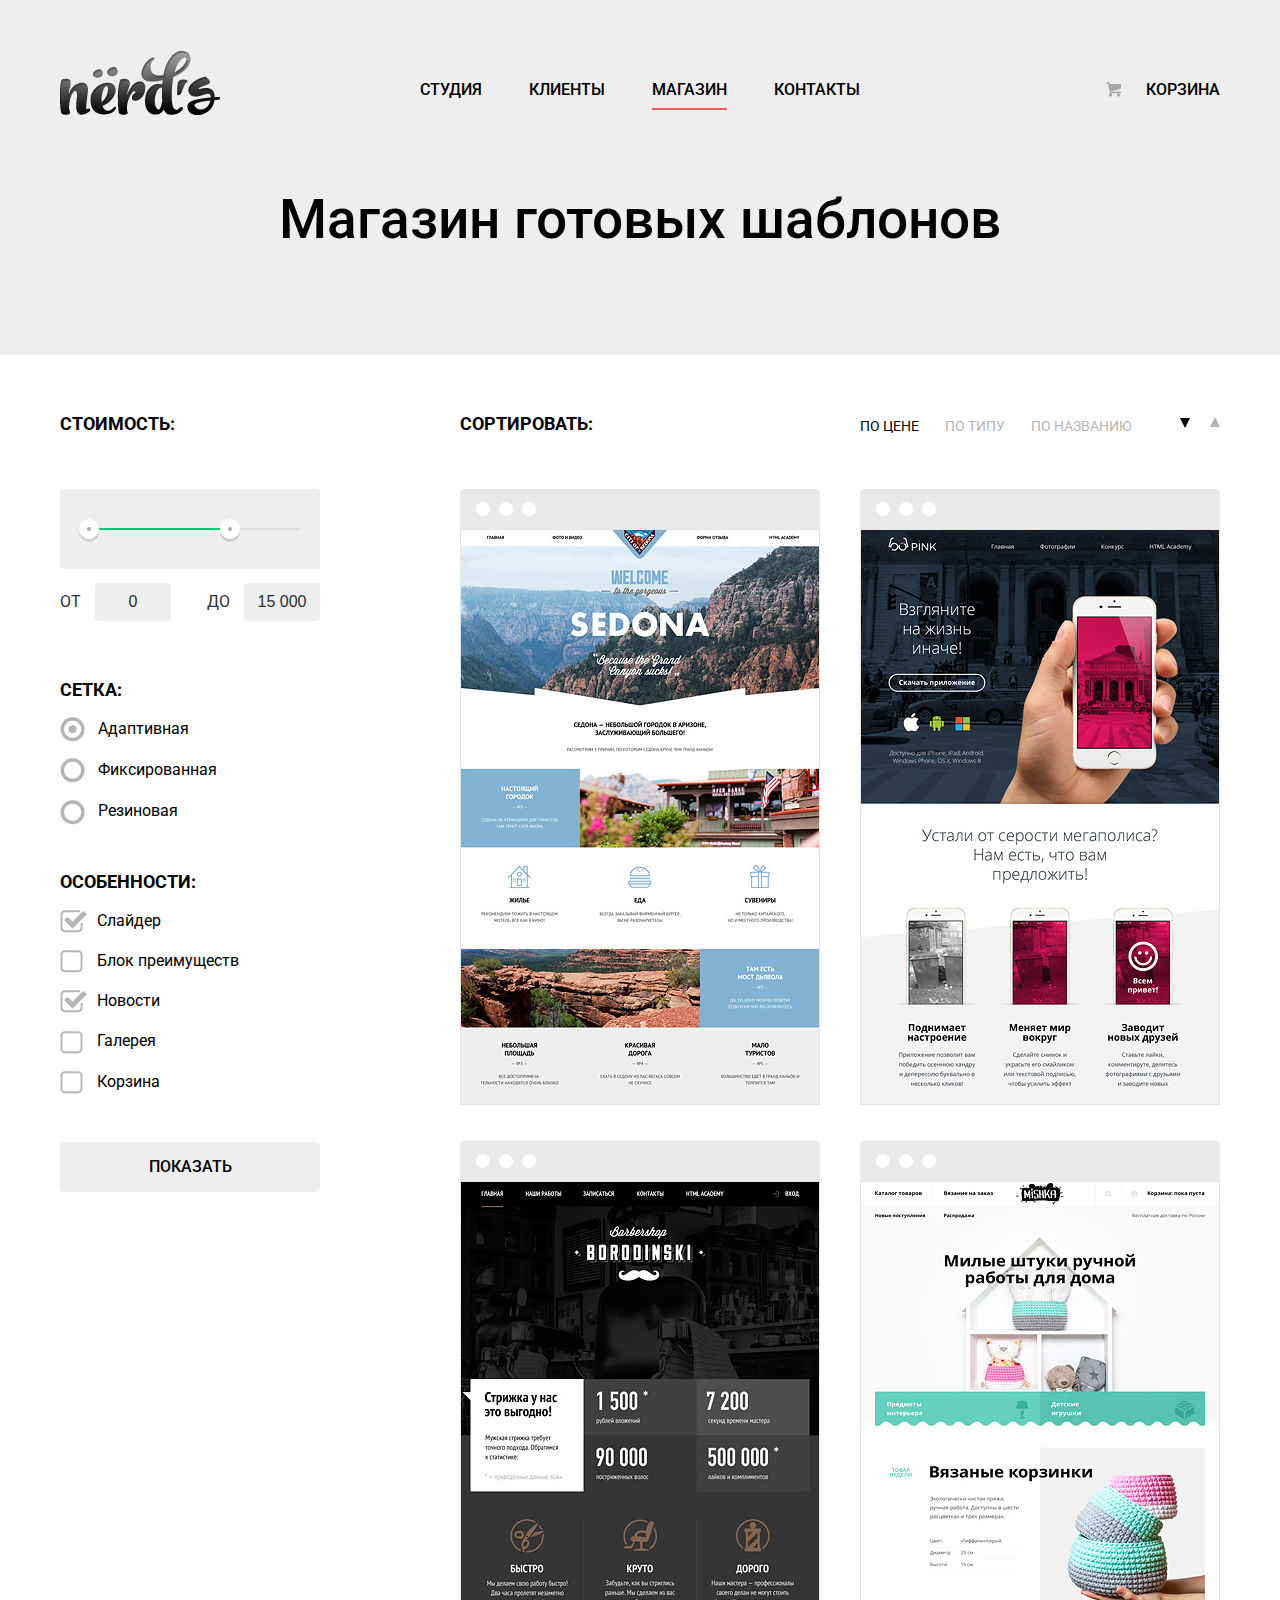
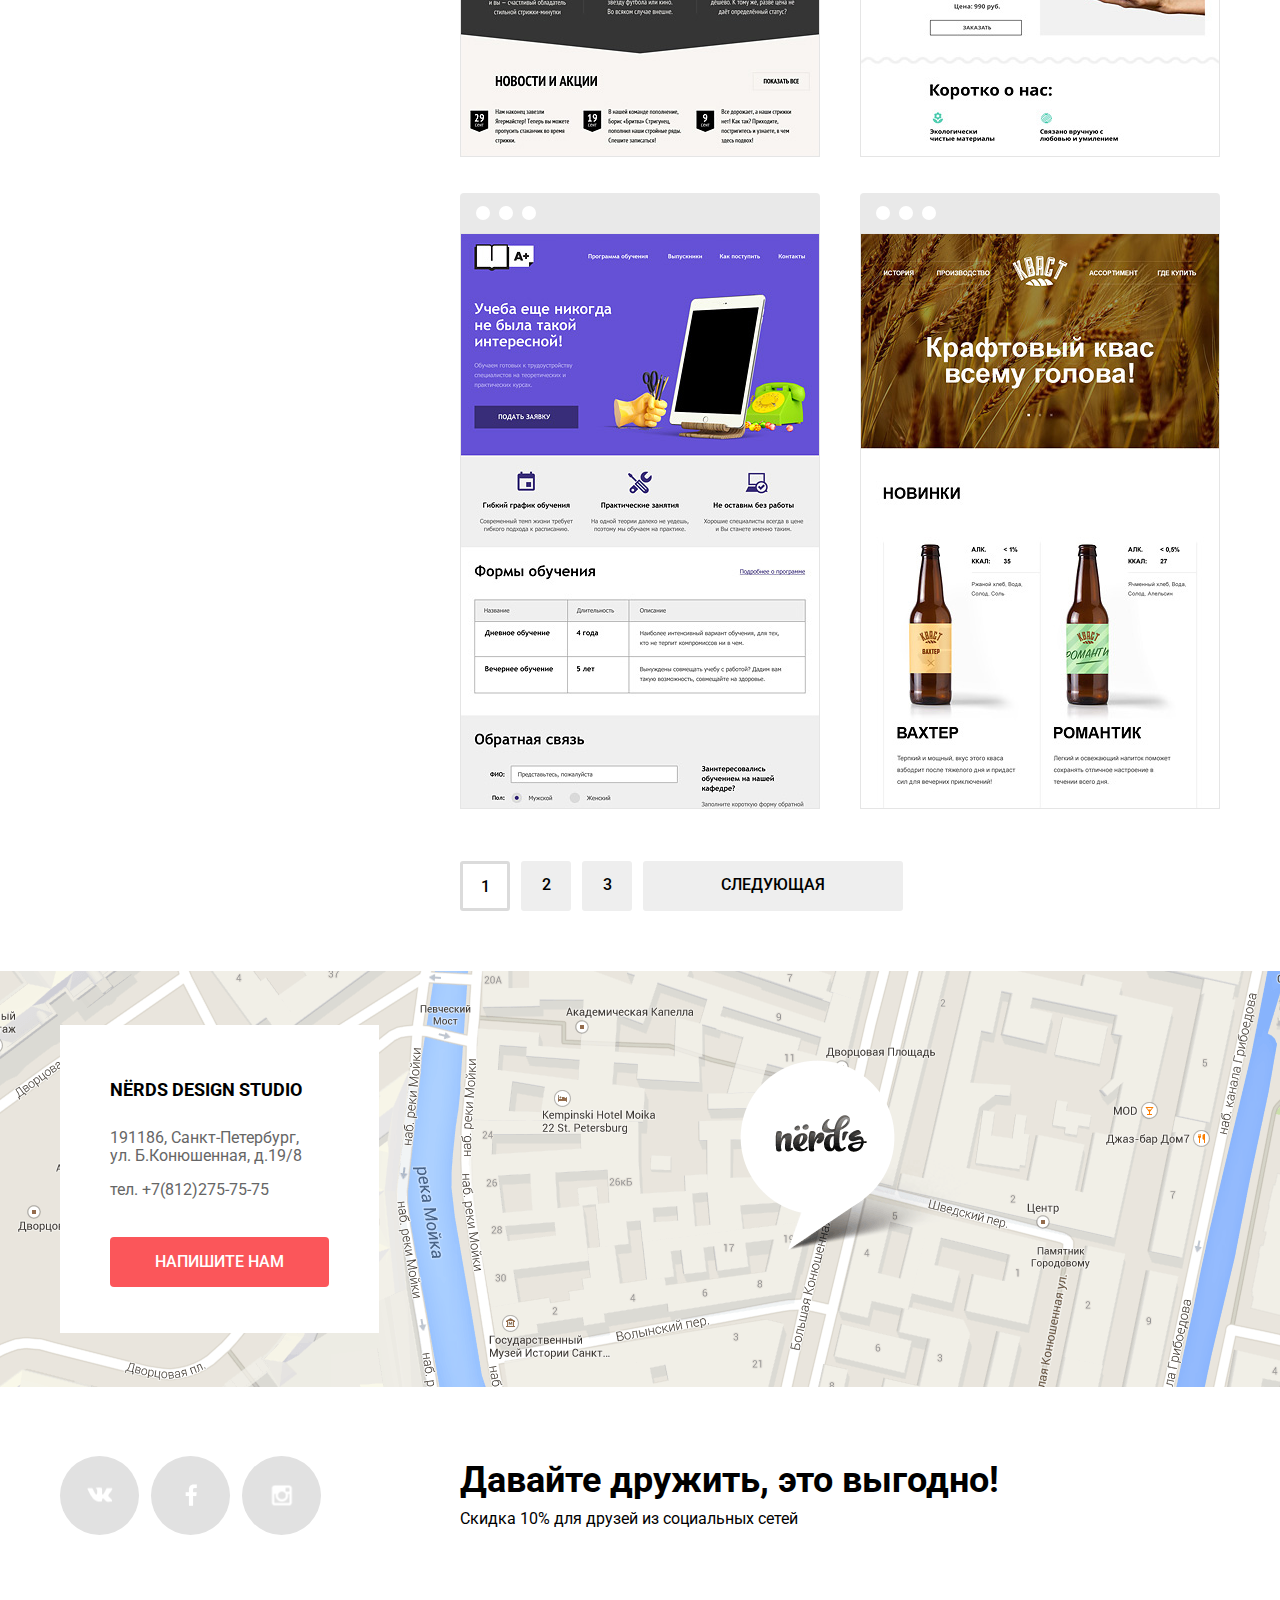
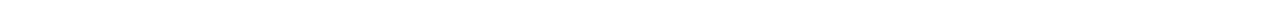
==== commit be77470e: "PixelPerfect" ====
--- a/catalog.html
+++ b/catalog.html
@@ -44,10 +44,10 @@
                     <div class="toggle max-toggle"></div>
                 </div>
                 <div class="price-control">
-                   <label for="price-min">от</label>
-                   <input type="text" value="0" id="price-min">
-                   <label for="price-max">до</label>
-                   <input type="text" value="15 000" id="price-max">
+                   <p><label for="price-min">от</label>
+                       <input type="text" value="0" id="price-min"></p>
+                   <p><label for="price-max">до</label>
+                       <input type="text" value="15 000" id="price-max"></p>
                 </div>
               </section>
               <section class="filter-on-radio-buttons">
@@ -200,11 +200,11 @@
                 <b>Напишите нам</b>
                 <form action="#" method="post" class="popup-form">
                   <div class="your-name">
-                    <label for="name-field">Ваше имя:</label><br>
+                    <label for="name-field">Ваше имя:</label>
                     <input type="text" name="name" id="name-field" placeholder="Представьтесь, пожалуйста">
                   </div>
                   <div class="your-mail">
-                    <label for="mail-field">Ваш e-mail:</label><br>
+                    <label for="mail-field">Ваш e-mail:</label>
                     <input type="text" name="mail" id="mail-field" placeholder="Для отправки ответа">
                   </div>
                   <div class="your-text">
--- a/css/style.css
+++ b/css/style.css
@@ -1,10 +1,9 @@
-html, 
+html,
 body {
     min-width: 1200px;
     margin: 0;
     padding: 0;
 }
-
 body {
     font-size: 16px;
     line-height: 24px;
@@ -13,75 +12,67 @@
     background-color: #ffffff;
     letter-spacing: normal;
 }
-
 .page-header {
     padding-top: 50px;
     background: #eeeeee;
     color: #000000;
-    margin-bottom: 85px;  
-}
-
+    margin-bottom: 85px;
+}
 .page-header-catalog {
     margin-bottom: 28px;
 }
-
- .page-header-catalog h1 {
-     padding-top: 40px;
-     padding-bottom: 108px;
-     font-weight: 500;
-     font-size: 55px;
-     line-height: 55px;
+.page-header-catalog h1 {
+    padding-top: 40px;
+    padding-bottom: 108px;
+    font-weight: 500;
+    font-size: 55px;
+    line-height: 55px;
     text-align: center;
     color: #000000;
 }
-
 .container {
     width: 1200px;
     margin: 0 auto;
     padding: 0 20px;
-    box-sizing: border-box;
-}
-
+    -webkit-box-sizing: border-box;
+            box-sizing: border-box;
+}
 .header-top-layout {
+    display: -webkit-box;
+    display: -ms-flexbox;
     display: flex;
-    justify-content: space-between;
-}
-
+    -webkit-box-pack: justify;
+        -ms-flex-pack: justify;
+            justify-content: space-between;
+}
 .header-logo {
     display: block;
     width: 160px;
     height: 65px;
 }
-
 .header-logo:hover {
     opacity: 0.8;
 }
-
 .header-logo:active {
     opacity: 0.3;
 }
-
 .main-nav {
     width: 600px;
     margin-left: 160px;
 }
-
 .main-nav ul {
     padding: 0;
     font-size: 0;
     list-style: none;
     margin: 0 auto;
 }
-
 .main-nav li {
     display: inline-block;
     margin-right: 47px;
 }
-
 .main-nav li:last-child {
-  margin-right: 0;
-}
-
+    margin-right: 0;
+}
 .main-nav a,
 .user-block a {
     display: block;
@@ -95,32 +86,30 @@
     text-transform: uppercase;
     text-decoration: none;
 }
-
 .main-nav a:hover,
 .user-block a:hover {
-	color: #fb565a;
-}
-
+    color: #fb565a;
+}
 .main-nav a:active,
 .user-block a:active {
-	color: #000000;
-	opacity: 0.3;
-}
-
+    color: #000000;
+    opacity: 0.3;
+}
 .user-block {
+    display: -webkit-box;
+    display: -ms-flexbox;
     display: flex;
-    justify-content: flex-end;
+    -webkit-box-pack: end;
+        -ms-flex-pack: end;
+            justify-content: flex-end;
     width: 160px;
     position: relative;
 }
-
 .shop {
     display: block;
     padding-top: 25px;
     padding-bottom: 10px;
-  
-}
-
+}
 .shop::before {
     content: "";
     position: absolute;
@@ -132,10 +121,8 @@
     background-position: -40px -40px;
     opacity: 0.3;
 }
-
 .main-nav .active {
     border-bottom: 2px solid #fb565a;
-
 }
 
 /*sprite*/
@@ -153,38 +140,39 @@
     width: 100%;
     height: 430px;
     margin: 0;
-    padding: 0;    
-}
-
+    padding: 0;
+}
 .slider input[type=radio] {
     display: none;
 }
-
 .slider-controls {
     margin-bottom: 10px;
     text-align: center;
     position: absolute;
-    top: 317px;
+    top: 313px;
     left: 533px;
     z-index: 300;
 }
-
 .slider-controls label {
     display: inline-block;
-    width: 10px;
-    height: 10px;
+    width: 17px;
+    height: 17px;
+    margin: 0 8px;
+    background-color: #ffffff;
     border-radius: 50%;
-    border: 4px solid white;
-    background-color: #cccccc;
-    box-shadow: 0px 0px 2px 0px rgba(0, 0, 0, 0.8);
-    margin: 0 6px;
+    vertical-align: middle;
     cursor: pointer;
 }
 
-#btn-1:checked ~ .slider-controls label[for="btn-1"],
-#btn-2:checked ~ .slider-controls label[for="btn-2"],
-#btn-3:checked ~ .slider-controls label[for="btn-3"] {
-    background-color: #666666;
+#btn-1:checked~.slider-controls label[for="btn-1"],
+#btn-2:checked~.slider-controls label[for="btn-2"],
+#btn-3:checked~.slider-controls label[for="btn-3"] {
+    width: 4px;
+    height: 4px;
+    border: 2px solid #c3c3c3;
+    border-radius: 50%;
+    -webkit-box-shadow: 0 0 0 5px #ffffff;
+            box-shadow: 0 0 0 5px #ffffff;
 }
 
 .slide {
@@ -193,21 +181,17 @@
     left: 0;
     width: 100%;
     height: 100%;
-  
-}
-
+}
 .slide-info {
     position: absolute;
     z-index: 200;
-    width: 540px; 
-}
-    
+    width: 540px;
+}
 .slide-info p {
     font-size: 16px;
     line-height: 24px;
     font-weight: 400;
 }
-
 .slide-info strong {
     display: inline-block;
     font-size: 55px;
@@ -217,34 +201,29 @@
     margin-bottom: 13px;
     vertical-align: top;
 }
-
 .more {
     width: 240px;
-    margin-top: 21px; 
+    margin-top: 21px;
     background-color: #fb565a;
 }
-
 .more:hover {
     background-color: #e74246;
 }
-
 .more:active {
     color: #e48789;
     background-color: #d7373b;
-    box-shadow: inset 0 3px 0 0 #c13135;
-}
-
-
+    -webkit-box-shadow: inset 0 3px 0 0 #c13135;
+            box-shadow: inset 0 3px 0 0 #c13135;
+}
 .slide-1-background {
     position: absolute;
     background: url(../img/spritesheet.png) no-repeat;
-    width: 698px;
+    width: 730px;
     height: 413px;
     right: 0;
     bottom: 0;
     background-position: -40px -554px;
 }
-
 .slide-2-background {
     position: absolute;
     background: url(../img/spritesheet.png) no-repeat;
@@ -254,7 +233,6 @@
     bottom: 0;
     background-position: -1298px -40px;
 }
-
 .slide-3-background {
     position: absolute;
     background: url(../img/spritesheet.png) no-repeat;
@@ -264,21 +242,17 @@
     bottom: 0;
     background-position: -961px -550px;
 }
-
 .slide {
     display: none;
 }
-
 #btn-1:checked ~ .slider-slides .slide-1 {
     display: block;
 }
-
 #btn-2:checked ~ .slider-slides .slide-2 {
     display: block;
 }
-
 #btn-3:checked ~ .slider-slides .slide-3 {
-      display: block;
+    display: block;
 }
 
 /*buttons*/
@@ -287,7 +261,8 @@
     display: inline-block;
     height: 50px;
     padding-top: 16px;
-    box-sizing: border-box;
+    -webkit-box-sizing: border-box;
+            box-sizing: border-box;
     border-radius: 4px;
     font-size: 16px;
     line-height: 18px;
@@ -309,17 +284,16 @@
     height: 1px;
     overflow: hidden;
 }
-
 .page-header-catalog h1 {
     margin-bottom: 27px;
     font-weight: 500;
-    font-size:  55px;
+    font-size: 55px;
     line-height: 55px;
     text-align: center;
 }
 
 /*advantages*/
-  
+
 h2.advantages-title {
     font-size: 24px;
     line-height: 30px;
@@ -328,154 +302,144 @@
     margin-top: 25px;
     margin-bottom: 15px;
 }
-
 .advantages {
+    display: -webkit-box;
+    display: -ms-flexbox;
     display: flex;
-    justify-content: space-between;
+    -webkit-box-pack: justify;
+        -ms-flex-pack: justify;
+            justify-content: space-between;
     width: 1100px;
     margin-top: 80px;
     margin-bottom: 75px;
     position: relative;
 }
-
 .advantage {
     height: 347px;
     width: 300px;
     padding-top: 142px;
-    box-sizing: border-box;
+    -webkit-box-sizing: border-box;
+            box-sizing: border-box;
     position: relative;
 }
-
 .advantage-1::before {
     position: absolute;
     top: -5px;
-    content: ""; 
+    content: "";
     background: url("../img/spritesheet.png") no-repeat;
     width: 300px;
     height: 146px;
     background-position: -538px -40px;
 }
-    
 .advantage-2::before {
     position: absolute;
     top: -5px;
-    content: "";  
+    content: "";
     background: url("../img/spritesheet.png") no-repeat;
     width: 300px;
     height: 146px;
     background-position: -918px -40px;
 }
-
 .advantage-3::before {
     position: absolute;
     top: -5px;
-    content: ""; 
+    content: "";
     background: url("../img/spritesheet.png") no-repeat;
     width: 300px;
     height: 146px;
     background-position: -40px -266px;
 }
-
 .order {
     width: 160px;
     margin-top: 15px;
 }
-
 .order-red {
     background-color: #fb565a;
 }
-
 .order-red:hover {
     background-color: #e74246;
 }
-
 .order-red:active {
     color: #e48789;
     background-color: #d7373b;
-    box-shadow: inset 0 3px 0 0 #c13135;
-}
-
+    -webkit-box-shadow: inset 0 3px 0 0 #c13135;
+            box-shadow: inset 0 3px 0 0 #c13135;
+}
 .order-green {
     background-color: #00ca74;
 }
-
 .order-green:hover {
     background-color: #00bc6c;
 }
-
 .order-green:active {
     color: #74c69c;
     background-color: #00aa62;
-    box-shadow: inset 0 3px 0 0 #009958;
-}
-
+    -webkit-box-shadow: inset 0 3px 0 0 #009958;
+            box-shadow: inset 0 3px 0 0 #009958;
+}
 .order-yellow {
     background-color: #efc84a;
 }
-
 .order-yellow:hover {
     background-color: #eab534;
 }
-
 .order-yellow:active {
     color: #edc47f;
     background-color: #e5a722;
-    box-shadow: inset 0 3px 0 0 #ce961f;
+    -webkit-box-shadow: inset 0 3px 0 0 #ce961f;
+            box-shadow: inset 0 3px 0 0 #ce961f;
 }
 
 /*about-us*/
 
 .about-us {
+    display: -webkit-box;
+    display: -ms-flexbox;
     display: flex;
-    justify-content: space-between;
+    -webkit-box-pack: justify;
+        -ms-flex-pack: justify;
+            justify-content: space-between;
     height: 409px;
     margin-top: 40px;
     margin-bottom: 76px;
 }
-
 .about-us-left {
     width: 680px;
     padding-top: 34px;
 }
-
 .lead {
     font-size: 45px;
     line-height: 45px;
-    font-weight: 500;   
-}
-
+    font-weight: 500;
+}
 .about-us-left p {
     line-height: 24px;
     margin-top: 33px;
 }
-
 .services {
     margin: 0;
     padding: 0;
     list-style: none;
 }
-
 .we-do {
     display: inline-block;
     text-transform: uppercase;
-    font-weight: 700;    
+    font-weight: 700;
     margin-top: 24px;
     margin-bottom: 24px;
     font-size: 16px;
     line-height: 24px;
-    box-sizing: border-box;
-}
-
+    -webkit-box-sizing: border-box;
+            box-sizing: border-box;
+}
 .services li {
     position: relative;
     margin-left: 35px;
     margin-bottom: 24px;
 }
-
 .services li:last-child {
     margin-bottom: 0;
 }
-
 .services li::before {
     content: "";
     position: absolute;
@@ -485,11 +449,9 @@
     height: 2px;
     background-color: #fb565a;
 }
-
 .about-us-right {
     width: 360px;
 }
-
 .about-us-illustration {
     background: url("../img/spritesheet.png") no-repeat;
     width: 360px;
@@ -497,7 +459,6 @@
     background-position: -521px -266px;
     margin-bottom: 20px;
 }
-
 .we-love {
     display: inline-block;
     vertical-align: top;
@@ -509,19 +470,19 @@
     margin-bottom: 24px;
     margin-left: 18px;
 }
-
-
 .about-us-right-wrap {
+    display: -webkit-box;
+    display: -ms-flexbox;
     display: flex;
-    justify-content: space-between;
-}
-
+    -webkit-box-pack: justify;
+        -ms-flex-pack: justify;
+            justify-content: space-between;
+}
 .about-us-plus {
     width: 120px;
     font-size: 16px;
-    line-height: 18px;    
-}
-
+    line-height: 18px;
+}
 .about-us-plus b {
     display: block;
     margin-bottom: 20px;
@@ -529,7 +490,6 @@
     line-height: 45px;
     font-weight: 500px;
 }
-
 .about-us-plus sup {
     font-size: 27px;
     line-height: 27px;
@@ -542,52 +502,59 @@
     width: 100%;
     border: 1px solid #eeeeee;
 }
-
 .partners-list {
+    display: -webkit-box;
+    display: -ms-flexbox;
     display: flex;
-    justify-content: center;
-    align-items: center;
-    min-height: 180px;
+    -webkit-box-pack: center;
+        -ms-flex-pack: center;
+            justify-content: center;
+    -webkit-box-align: center;
+        -ms-flex-align: center;
+            align-items: center;
+    min-height: 175px;
     margin: 0;
     padding: 0;
+    padding-top: 5px;
     list-style: none;
 }
-
 .partners li {
-    position: relative;    
-    width: 300px;
-    text-align: center; 
-}
-
-
-.partners li::after { 
+    position: relative;
+    width: 260px;
+    padding: 0 20px;
+    text-align: center;
+}
+
+.partners li:last-child {
+    padding-right: 0px;
+}
+.partners li:first-child {
+    padding-left: 0px;
+}
+
+.partners li::after {
     position: absolute;
     content: "";
-    top: 50%; 
-    left: 0px; 
-    display: block; 
-    margin-top: -26px; 
-    width: 2px; 
-    height: 52px; 
+    top: 50%;
+    left: 0px;
+    display: block;
+    margin-top: -26px;
+    width: 2px;
+    height: 52px;
     background-color: #eeeeee;
 }
-
 .partners li:first-child::after {
-    content: none; 
-}
-
+    content: none;
+}
 .partner {
     opacity: 0.2;
 }
-
 .partner:hover {
     opacity: 1;
 }
-
 .partner:active {
     opacity: 0.1;
 }
-
 .line-bottom {
     margin-bottom: 80px;
 }
@@ -595,23 +562,26 @@
 /*sidebar*/
 
 .main-layout {
+    display: -webkit-box;
+    display: -ms-flexbox;
     display: flex;
-    justify-content: space-between;
-}
-
+    -webkit-box-pack: justify;
+        -ms-flex-pack: justify;
+            justify-content: space-between;
+}
 .sidebar {
     width: 260px;
 }
-
 .range-filter h4,
 .sort-catalog h4 {
+    margin-top: 26px;
     margin-bottom: 50px;
+    padding: 0;
     font-size: 18px;
     line-height: 30px;
     font-weight: 700;
     text-transform: uppercase;
 }
-
 .filter-on-radio-buttons h4,
 .filter-on-checkbox h4 {
     margin-bottom: 12px;
@@ -620,11 +590,9 @@
     font-weight: 700;
     text-transform: uppercase;
 }
-
 .range-filter {
-  margin-bottom: 54px;
-}
-
+    margin-bottom: 54px;
+}
 .range-control {
     position: relative;
     width: 260px;
@@ -633,70 +601,79 @@
     padding-bottom: 39px;
     padding-left: 21px;
     padding-right: 21px;
-    box-sizing: border-box;
+    -webkit-box-sizing: border-box;
+            box-sizing: border-box;
     background-color: #eeeeee;
     border-radius: 4px;
 }
-
 .range-control .scale {
     height: 2px;
     background-color: #d7dcde;
 }
-
 .range-control .bar {
     height: 2px;
     width: 70%;
     background-color: #00ca74;
 }
-
 .range-control .toggle {
     position: absolute;
     top: 30px;
-    box-sizing: content-box;
+    -webkit-box-sizing: content-box;
+            box-sizing: content-box;
     width: 4px;
     height: 4px;
     border: 8px solid #ffffff;
     border-radius: 50%;
     background: #ababab;
-    box-shadow: 0 3px 0 0 #cccdcd;
+    -webkit-box-shadow: 0 3px 0 0 #cccdcd;
+            box-shadow: 0 3px 0 0 #cccdcd;
     cursor: pointer;
 }
-
 .min-toggle {
     position: absolute;
     left: 19px;
 }
-
 .max-toggle {
     position: absolute;
     left: 160px;
 }
-
 .price-control {
+    display: -webkit-box;
+    display: -ms-flexbox;
     display: flex;
-    justify-content: space-between;
+    -webkit-box-pack: justify;
+        -ms-flex-pack: justify;
+            justify-content: space-between;
+}
+
+.price-control p {
+    margin: 0;
+    padding: 0;
 }
 
 .price-control label {
     font-size: 16px;
     line-height: 22px;
+    text-transform: uppercase;
+    padding: 10px;
+    padding-left: 0;
     color: #283136;
-    text-transform: uppercase;
 }
 
 .price-control input {
     display: inline-block;
-    vertical-align: middle;
-    margin-left: 10px;
-    width: 80px;
-    padding: 5px;
+    margin-left: 0;
+    width: 60px;
+    padding: 8px;
     font-size: 16px;
     line-height: 22px;
-    color: #283136;
-    border-radius: 4px;
     text-transform: uppercase;
     text-align: center;
+    color: #283136;
     background-color: #eeeeee;
+    border: none;
+    border-radius: 4px;
+    outline-style: none;
 }
 
 /*radio-buttons*/
@@ -705,40 +682,45 @@
     display: none;
 }
 
+.filter-on-radio-buttons p {
+    margin: 0;
+    margin-bottom: 16px;
+    padding: 0;
+}
 input[name="grid"] + label span {
     display: inline-block;
     width: 25px;
-    height: 25px;    
+    height: 25px;
     vertical-align: middle;
     cursor: pointer;
     background: url("../img/spritesheet.png") no-repeat;
     background-position: -961px -266px;
     margin-right: 13px;
-	margin-left: 4px;
     opacity: 0.4;
 }
-
 input[name="grid"] + label span:hover {
     opacity: 1;
 }
-
 input[name="grid"][disabled] + label span {
     opacity: 0.1;
 }
-
 input[name="grid"]:checked + label span {
     background: url("../img/spritesheet.png") no-repeat;
     background-position: -1066px -266px;
 }
-
 .filter-on-radio-buttons {
-    margin-bottom: 40px;    
+    margin-bottom: 42px;
 }
 
 /*checkbox*/
 
 input[type="checkbox"] {
-    display:none;
+    display: none;
+}
+.filter-on-checkbox p {
+    margin: 0;
+    margin-bottom: 16px;
+    padding: 0;
 }
 input[type="checkbox"] + label span {
     display: inline-block;
@@ -748,28 +730,22 @@
     cursor: pointer;
     background: url("../img/spritesheet.png") no-repeat;
     background-position: -135px -40px;
-    margin-right: 13px;	
-	margin-left: 3px;
+    margin-right: 10px;
     opacity: 0.4;
 }
-
 input[type="checkbox"] + label span:hover {
     opacity: 1;
 }
-
 input[type="checkbox"][disabled] + label span {
     opacity: 0.1;
 }
-
 input[type="checkbox"]:checked + label span {
     background: url("../img/spritesheet.png") no-repeat;
     background-position: -238px -40px;
 }
-
 .filter-on-checkbox {
-    margin-bottom: 46px;
-}
-
+    margin-bottom: 48px;
+}
 .show {
     display: inline-block;
     vertical-align: middle;
@@ -784,16 +760,17 @@
     text-align: center;
     text-transform: uppercase;
     text-decoration: none;
-}
-
+    border: none;
+    outline-style: none;
+}
 .show:hover {
     background-color: #dfdfdf;
 }
-
 .show:active {
     background-color: #d5d5d5;
     color: rgba(0, 0, 0, 0.3);
-    box-shadow: inset 0 3px 0 0 rgba(0, 0, 0, 0.1);
+    -webkit-box-shadow: inset 0 3px 0 0 rgba(0, 0, 0, 0.1);
+            box-shadow: inset 0 3px 0 0 rgba(0, 0, 0, 0.1);
 }
 
 /*catalog*/
@@ -801,23 +778,24 @@
 .catalog {
     width: 760px;
 }
-
 .sort-catalog-layout {
+    display: -webkit-box;
+    display: -ms-flexbox;
     display: flex;
-    justify-content: space-between;
-}
-
+    -webkit-box-pack: justify;
+        -ms-flex-pack: justify;
+            justify-content: space-between;
+}
 .sort-catalog h4 {
     width: 300px;
 }
-
 .sort-catalog-criterions {
     width: 300px;
-    margin-left: 80px;    
+    margin-left: 80px;
     padding: 30px 0;
-    box-sizing: border-box;
-}
-
+    -webkit-box-sizing: border-box;
+            box-sizing: border-box;
+}
 .criterions-sort {
     display: inline-block;
     vertical-align: middle;
@@ -830,25 +808,20 @@
     color: #000000;
     opacity: 0.3;
 }
-
 .criterions-sort:last-child {
     margin-right: 0;
 }
-
 .criterions-sort:hover {
     opacity: 0.6;
 }
-
 .criterions-sort:active {
     opacity: 1;
 }
-
 .sort-catalog-down-up {
     position: relative;
     width: 40px;
     padding: 27px 0;
 }
-
 .sort-down {
     position: absolute;
     display: inline-block;
@@ -857,8 +830,7 @@
     border: 5px solid transparent;
     border-top: 10px solid #000000;
     opacity: 0.3;
- } 
-
+}
 .sort-up {
     position: absolute;
     display: inline-block;
@@ -868,80 +840,76 @@
     border-bottom: 10px solid #000000;
     opacity: 0.3;
 }
-
 .sort-down:hover,
 .sort-up:hover {
     opacity: 0.6;
 }
-
 .active-sort {
     opacity: 1;
 }
-
 .catalog-items-layout {
+    display: -webkit-box;
+    display: -ms-flexbox;
     display: flex;
-    flex-wrap: wrap;
-}
-
+    -ms-flex-wrap: wrap;
+        flex-wrap: wrap;
+}
 .catalog-item img {
     display: block;
     width: 360px;
     height: 576px;
 }
-
 .catalog-item {
     position: relative;
     margin-bottom: 36px;
     margin-right: 40px;
 }
-
 .catalog-item:nth-child(2n) {
     margin-right: 0;
 }
-
 .catalog-item::after {
     content: "";
     position: absolute;
     width: 360px;
     height: 576px;
     border: 1px solid #e5e5e5;
-    box-sizing: border-box;
+    -webkit-box-sizing: border-box;
+            box-sizing: border-box;
     top: 40px;
     left: 0;
 }
-
 .catalog-item:hover {
-    box-shadow: 0 6px 15px rgba(0, 0, 0, 0.25);
-}
-
+    -webkit-box-shadow: 0 6px 15px rgba(0, 0, 0, 0.25);
+            box-shadow: 0 6px 15px rgba(0, 0, 0, 0.25);
+}
 .catalog-item:hover::after {
     border: none;
 }
-
 .catalog-item:hover .browser {
     background-color: #4d4d4d;
 }
-
 .catalog-item:hover .item-info {
     display: block;
 }
-
 .browser {
     width: 360px;
     height: 40px;
     padding-left: 16px;
     padding-top: 13px;
     padding-bottom: 14px;
-    box-sizing: border-box;
+    -webkit-box-sizing: border-box;
+            box-sizing: border-box;
     background-color: #e9e9e9;
     border-radius: 4px 4px 0 0;
 }
-
 .browser-layout {
+    display: -webkit-box;
+    display: -ms-flexbox;
     display: flex;
-    justify-content: flex-start;
-}
-
+    -webkit-box-pack: start;
+        -ms-flex-pack: start;
+            justify-content: flex-start;
+}
 .browser-item {
     width: 14px;
     height: 14px;
@@ -949,7 +917,6 @@
     background-color: #ffffff;
     border-radius: 50%;
 }
-
 .item-info {
     position: absolute;
     z-index: 100;
@@ -963,10 +930,10 @@
     padding-left: 60px;
     padding-right: 60px;
     text-align: center;
-    box-sizing: border-box;
+    -webkit-box-sizing: border-box;
+            box-sizing: border-box;
     background-color: #eeeeee;
 }
-
 .item-info h2 {
     margin-bottom: 16px;
     font-size: 18px;
@@ -976,12 +943,10 @@
     text-transform: uppercase;
     text-align: center;
 }
-
 .open-modal-item {
     text-decoration: none;
     color: #000000;
 }
-
 .item-info p {
     margin-top: 15px;
     margin-bottom: 29px;
@@ -989,16 +954,13 @@
     color: #666666;
     text-align: center;
 }
-
 .btn-price {
     width: 200px;
     background-color: #fb565a;
 }
-
 .btn-price:hover {
     background-color: #e74246;
 }
-
 .btn-price:active {
     background-color: #d7373b;
 }
@@ -1006,19 +968,21 @@
 /*paginator*/
 
 .catalog-page-layout {
+    display: -webkit-box;
+    display: -ms-flexbox;
     display: flex;
-    justify-content: flex-start;
+    -webkit-box-pack: start;
+        -ms-flex-pack: start;
+            justify-content: flex-start;
     margin-bottom: 60px;
     padding: 0;
     list-style: none;
 }
-
 .catalog-page-layout li {
     display: inline-block;
     vertical-align: baseline;
     margin-right: 11px;
 }
-
 .page {
     display: block;
     width: 50px;
@@ -1028,40 +992,39 @@
     line-height: 18px;
     font-weight: 500;
     border-radius: 3px;
-    box-sizing: border-box;
+    -webkit-box-sizing: border-box;
+            box-sizing: border-box;
     color: #000000;
     background-color: #eeeeee;
     text-align: center;
     text-transform: uppercase;
     text-decoration: none;
 }
-
 .next {
     width: 260px;
 }
-
 .page:hover {
     background-color: #dfdfdf;
 }
-
 .page:active {
     background-color: #d5d5d5;
     color: rgba(0, 0, 0, 0.3);
-    box-shadow: inset 0 3px 0 0 rgba(0, 0, 0, 0.1);
-}
-
+    -webkit-box-shadow: inset 0 3px 0 0 rgba(0, 0, 0, 0.1);
+            box-shadow: inset 0 3px 0 0 rgba(0, 0, 0, 0.1);
+}
 .page-active {
     padding-top: 14px;
     border: 3px solid #dbdbdb;
     background-color: #ffffff;
-}
-
+    pointer-events: none;
+}
 .page-active:active {
     padding-top: 16px;
     border: none;
     background-color: #d5d5d5;
     color: rgba(0, 0, 0, 0.3);
-    box-shadow: inset 0 3px 0 0 rgba(0, 0, 0, 0.1)
+    -webkit-box-shadow: inset 0 3px 0 0 rgba(0, 0, 0, 0.1);
+            box-shadow: inset 0 3px 0 0 rgba(0, 0, 0, 0.1)
 }
 
 /*footer*/
@@ -1071,23 +1034,21 @@
     margin-bottom: 69px;
     background: url("../img/map.png") no-repeat center center;
 }
-
 .map-container {
     height: 100%;
     position: relative;
 }
-
 .contacts {
     position: absolute;
     width: 319px;
-	height: 308px;
-	top: 54px;
+    height: 308px;
+    top: 54px;
     left: 0px;
-	padding: 50px;
-	box-sizing: border-box;
+    padding: 50px;
+    -webkit-box-sizing: border-box;
+            box-sizing: border-box;
     background-color: #ffffff;
 }
-
 .contacts b {
     display: inline-block;
     vertical-align: top;
@@ -1096,48 +1057,45 @@
     text-transform: uppercase;
     margin-bottom: 8px;
 }
-
 .contacts p {
     font-size: 16px;
     line-height: 18px;
     color: #666666;
 }
-
 .write-us-btn {
     width: 219px;
     margin-top: 22px;
     background-color: #fb565a;
 }
-
 .write-us-btn:hover {
     background-color: #e74246;
 }
-
 .write-us-btn:active {
     background-color: #d7373b;
 }
-
 .page-footer {
     min-height: 633px;
 }
-
 .footer-layout {
+    display: -webkit-box;
+    display: -ms-flexbox;
     display: flex;
-    justify-content: flex-start;
-}
-
+    -webkit-box-pack: start;
+        -ms-flex-pack: start;
+            justify-content: flex-start;
+}
 .social {
     width: 360px;
     margin-right: 40px;
 }
-
 .social ul {
+    display: -webkit-box;
+    display: -ms-flexbox;
     display: flex;
     margin: 0;
     padding: 0;
     list-style: none;
 }
-
 a.social-btn {
     position: relative;
     display: block;
@@ -1146,63 +1104,55 @@
     border-radius: 50%;
     margin-right: 12px;
     background: #e1e1e1;
-    
-}
-
-.a.social-btn:last-child {
-    margin-right: 0;
-}
-
+}
 a.social-btn:hover {
     background-color: #e74246;
 }
-
 a.social-btn:active {
     color: #e37376;
     background-color: #d7373b;
-    box-shadow: inset 0 3px 0 0 rgba(0, 1, 1, 0.1);
-}
-
-
+    -webkit-box-shadow: inset 0 3px 0 0 rgba(0, 1, 1, 0.1);
+            box-shadow: inset 0 3px 0 0 rgba(0, 1, 1, 0.1);
+}
 .social-vk::before {
     content: "";
     position: absolute;
     top: 50%;
     left: 50%;
-    transform: translate(-50%, -50%);
+    -webkit-transform: translate(-50%, -50%);
+            transform: translate(-50%, -50%);
     width: 26px;
     height: 15px;
     background-image: url("../img/spritesheet.png");
     background-repeat: no-repeat;
     background-position: -1800px -550px;
 }
-
 .social-fb::before {
     content: "";
     position: absolute;
     top: 50%;
     left: 50%;
-    transform: translate(-50%, -50%);
+    -webkit-transform: translate(-50%, -50%);
+            transform: translate(-50%, -50%);
     width: 12px;
     height: 22px;
     background-image: url("../img/spritesheet.png");
     background-repeat: no-repeat;
     background-position: -446px -40px;
 }
-
 .social-inst::before {
     content: "";
     position: absolute;
     top: 50%;
     left: 50%;
-    transform: translate(-50%, -50%);
+    -webkit-transform: translate(-50%, -50%);
+            transform: translate(-50%, -50%);
     width: 21px;
     height: 21px;
     background-image: url("../img/spritesheet.png");
     background-repeat: no-repeat;
     background-position: -420px -266px;
 }
-
 .social-vk:active::before,
 .social-fb:active::before,
 .social-inst:active::before {
@@ -1214,20 +1164,17 @@
 .discount {
     width: 560px;
 }
-
 .discount h3 {
     font-size: 36px;
     line-height: 36px;
     font-weight: 700;
     margin-top: 6px;
 }
-
 .discount p {
     margin-top: -26px;
     font-size: 16px;
     line-height: 22px;
 }
-
 
 /*popup*/
 
@@ -1239,16 +1186,17 @@
     background-color: #ffffff;
     top: 50%;
     left: 50%;
-	margin-left: -480px;
-	margin-top: -295px;
+    margin-left: -480px;
+    margin-top: -295px;
     z-index: 300;
-    box-shadow: 0 20px 40px rgba(0,0,0, 0.75);
+    -webkit-box-shadow: 0 20px 40px rgba(0, 0, 0, 0.75);
+            box-shadow: 0 20px 40px rgba(0, 0, 0, 0.75);
     padding-top: 64px;
     padding-left: 100px;
-    box-sizing: border-box;
-	visibility: hidden;
-}
-
+    -webkit-box-sizing: border-box;
+            box-sizing: border-box;
+    visibility: hidden;
+}
 .popup b {
     font-size: 45px;
     line-height: 45px;
@@ -1257,7 +1205,6 @@
     display: inline-block;
     position: relative;
 }
-
 .popup b::after {
     display: inline-block;
     position: absolute;
@@ -1270,69 +1217,59 @@
     width: 21px;
     height: 21px;
     background-position: -345px -40px;
-	opacity: 0.3;
-}
-
+    opacity: 0.3;
+}
 .popup b:hover::after {
-	opacity: 1;
-}
-
+    opacity: 1;
+}
 .popup b:active::after {
-	opacity: 0.1;
-}
-
-.popup-form label{
-	display: block;
-	font-size: 16px;
-	font-weight: 400;
-	line-height: 18px;
-}
-
+    opacity: 0.1;
+}
+.popup-form label {
+    display: block;
+    font-size: 16px;
+    font-weight: 700;
+    line-height: 18px;
+}
 .your-name,
 .your-mail,
 .your-text {
-	display: inline-block;
-}
-
+    display: inline-block;
+}
 .your-name {
-	margin-right: 40px;
-}
-
+    margin-right: 40px;
+}
 input[name="mail"],
 input[name="name"],
 textarea[name="inbox"] {
     border: 2px solid #d7dcde;
-	border-radius: 3px;
+    border-radius: 3px;
     background: #ffffff;
-	font-size: 16px;
-	line-height: 18px;
-	font-weight: 400;
+    font-size: 16px;
+    line-height: 18px;
+    font-weight: 400;
     margin-top: 10px;
-    box-sizing: border-box;
-}
-
-
+    -webkit-box-sizing: border-box;
+            box-sizing: border-box;
+}
 input[name="mail"],
 input[name="name"] {
     width: 360px;
-	height: 50px;
+    height: 50px;
     padding: 14px;
     margin-bottom: 34px;
 }
-
 textarea[name="inbox"] {
-	width: 760px;
-	height: 118px;
-	padding: 12px;
+    width: 760px;
+    height: 118px;
+    padding: 12px;
     resize: none;
 }
-
 input[name="mail"]:hover,
 input[name="name"]:hover,
 textarea[name="inbox"]:hover {
     border: 2px solid #b4b9bb;
 }
-
 input[name="mail"]:focus,
 input[name="name"]:focus,
 textarea[name="inbox"]:focus {
@@ -1340,7 +1277,6 @@
     border-radius: 4px;
     outline: none;
 }
-
 .invalid input[name="mail"],
 .invalid input[name="name"],
 .invalid textarea[name="inbox"] {
@@ -1348,37 +1284,43 @@
     line-height: 18px;
     color: #e74246;
 }
-
 .invalid input,
 .invalid textarea {
-  border: 2px solid #e74246;
-  border-radius: 4px;
-  outline: none;
-}
-
-.send-btn {   
+    border: 2px solid #e74246;
+    border-radius: 4px;
+    outline: none;
+}
+.send-btn {
     width: 260px;
     margin-top: 46px;
     background-color: #fb565a;
     font-size: 16px;
     line-height: 18px;
-    padding: 15px;   
-}
-
+    font-weight: 500;
+    font-family: "Roboto", "Arial", sans-serif;
+    padding: 15px;
+}
 .send-btn:hover {
     background-color: #e74246;
 }
-
 .send-btn:active {
     color: #e38384;
     background-color: #d7373b;
-    box-shadow: inset 0 3px 0 0 #c13135;
-}
-
-::placeholder {
+    -webkit-box-shadow: inset 0 3px 0 0 #c13135;
+            box-shadow: inset 0 3px 0 0 #c13135;
+}
+::-webkit-input-placeholder {
     font-size: 16px;
     line-height: 18px;
     font-family: "Roboto", "Arial", sans-serif;
 }
-
-
+:-ms-input-placeholder {
+    font-size: 16px;
+    line-height: 18px;
+    font-family: "Roboto", "Arial", sans-serif;
+}
+::placeholder {
+    font-size: 16px;
+    line-height: 18px;
+    font-family: "Roboto", "Arial", sans-serif;
+}